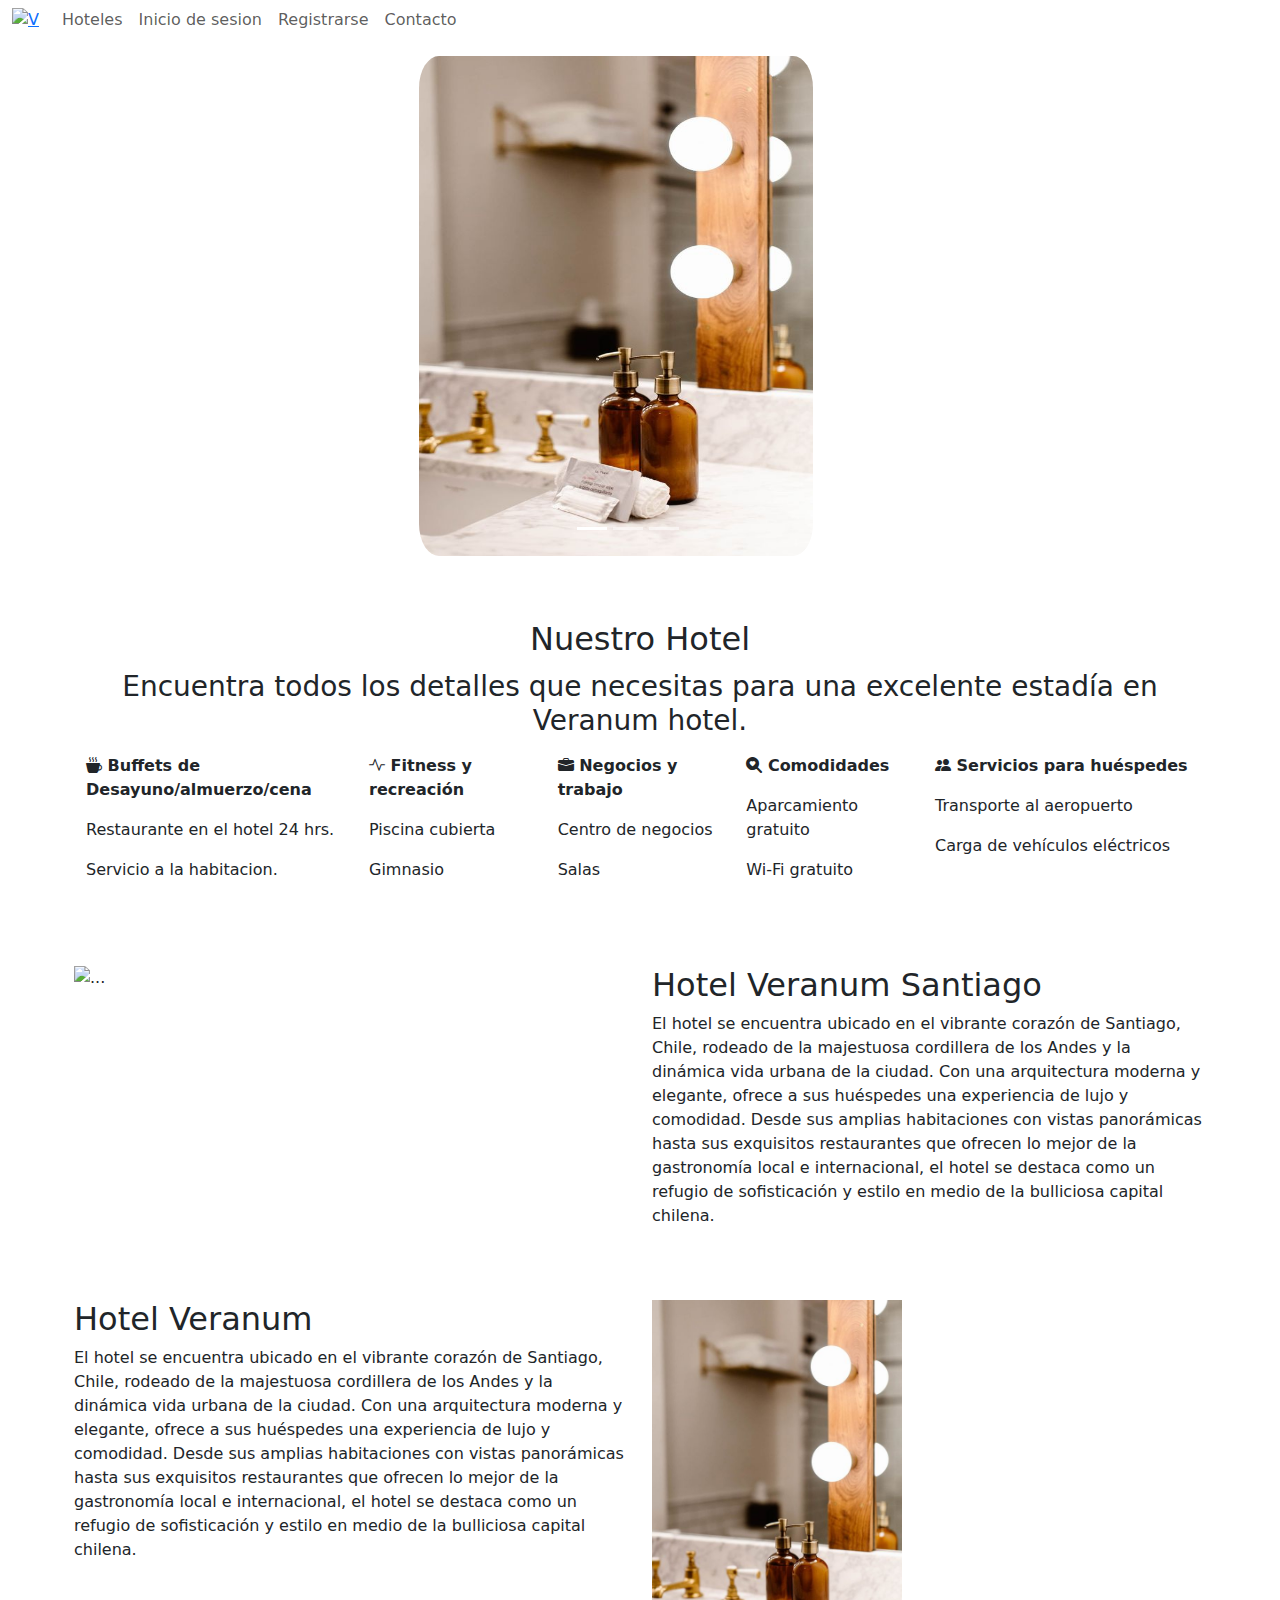
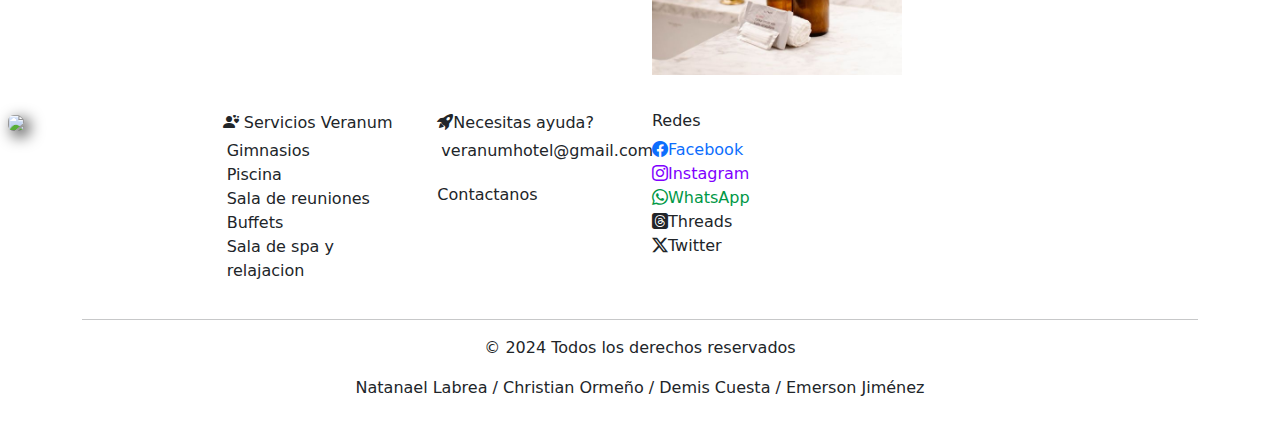
==== index.html @ b5c6c145 "update index.html" ====
<!doctype html>
<html lang="en">
  <head>
    <meta charset="utf-8">
    <meta name="viewport" content="width=device-width, initial-scale=1">
    <title> Home </title>
    <link href="https://cdn.jsdelivr.net/npm/bootstrap@5.3.3/dist/css/bootstrap.min.css" rel="stylesheet" integrity="sha384-QWTKZyjpPEjISv5WaRU9OFeRpok6YctnYmDr5pNlyT2bRjXh0JMhjY6hW+ALEwIH" crossorigin="anonymous">
    <link rel="stylesheet" href="https://cdn.jsdelivr.net/npm/bootstrap-icons@1.11.3/font/bootstrap-icons.min.css">
    <link rel="stylesheet" href="principal-style.css">
    <link rel="icon" type="image/x-icon" href="images/V.png" />
  </head>
  <body>
   <!--NAVBAR-->
  <header>
    <nav class="nvr-box navbar bg-white navbar-expand-sm border-body" sdata-bs-theme="dark" style="padding: 0px;">
      <div class="container-fluid">
        <a href="index.html"><img src="images/V.png" alt="V" style="width: 80px; margin-right:15px;"></a>
        <button class="navbar-toggler" type="button" data-bs-toggle="collapse" data-bs-target="#navbarNav"
          aria-controls="navbarNav" aria-expanded="false" aria-label="Toggle navigation">
          <span class="navbar-toggler-icon"></span>
        </button>
        <div class="collapse navbar-collapse" id="navbarNav">
          <ul class="navbar-nav">
            <li class="nav-item">
              <a class="nav-link nav-text" href="#">Hoteles</a>
            </li>
            <li class="nav-item ">
              <a class="nav-link nav-text" href="InicioDeSesion.html">Inicio de sesion</a>
            </li>
            <li class="nav-item ">
              <a class="nav-link nav-text" href="registro.html">Registrarse</a>
            </li>
            <li class="nav-item ">
              <a class="nav-link nav-text" href="Contacto.html">Contacto</a>
            </li>
          </ul>
        </div>
      </div>
    </nav>
  </header>

    <!-- Incluimos el carrusel en la parte superior de la página -->
    <div class="container-fluid p-0 position-relative row">
        <div id="carouselExampleIndicators" class="carousel slide" data-bs-ride="carousel">
            <div class="carousel-indicators">
                <button type="button" data-bs-target="#carouselExampleIndicators" data-bs-slide-to="0" class="active"
                    aria-current="true" aria-label="Slide 1"></button>
                <button type="button" data-bs-target="#carouselExampleIndicators" data-bs-slide-to="1"
                    aria-label="Slide 2"></button>
                <button type="button" data-bs-target="#carouselExampleIndicators" data-bs-slide-to="2"
                    aria-label="Slide 3"></button>
            </div>
            <div class="carousel-inner">
                <div class="carousel-item active row">
                    <img src="images/bañojpg.jpg" class="d-block col-4 col-sm-4 col-md-4 col-lg-4 mx-auto rounded-5 mt-3" alt="..." style="max-height: 500px;">
                </div>
                <div class="carousel-item">
                    <img src="images/dormitorio1.jpg" class="d-block col-4 col-sm-4 col-md-4 col-lg-4 mx-auto rounded-5 mt-3" alt="..." style="max-height: 500px;">
                </div>
                <div class="carousel-item">
                    <img src="images/dormitorio2.jpg" class="d-block col-4 col-sm-4 col-md-4 col-lg-4 mx-auto rounded-5 mt-3" alt="..." style="max-height: 500px;">
                </div>
            </div>
            <button class="carousel-control-prev" type="button" data-bs-target="#carouselExampleIndicators"
                data-bs-slide="prev">
                <span class="carousel-control-prev-icon" aria-hidden="true"></span>
                <span class="visually-hidden">Previous</span>
            </button>
            <button class="carousel-control-next" type="button" data-bs-target="#carouselExampleIndicators"
                data-bs-slide="next">
                <span class="carousel-control-next-icon" aria-hidden="true"></span>
                <span class="visually-hidden">Next</span>
            </button>
        </div>
    </div>

    <!--Texto informativo/Espacio de relleno-->
    <div class="container container-fluid mt-5 p-3 rounded-top-5" style="background-color: rgba(255, 255, 255, 0.8);">
        <h2 class="text-center">Nuestro Hotel</h2>
        <h3 class="text-center p-1">Encuentra todos los detalles que necesitas para una excelente estadía en Veranum hotel.</h3>
        <div class="row">
          <div class="col-sm-12 col-md-4 col-lg-3 mt-1">
            <p><i class="bi bi-cup-hot-fill"></i><strong> Buffets de Desayuno/almuerzo/cena</strong> </p>
            <p>Restaurante en el hotel 24 hrs.</p>
            <p>Servicio a la habitacion.</p>
          </div>
          <div class="col-sm-12 col-md-4 col-lg-2 mt-1">
            <p><i class="bi bi-activity"></i><strong> Fitness y recreación</strong></p>
            <p>Piscina cubierta</p>
            <p>Gimnasio</p>
          </div>
          <div class="col-sm-12 col-md-4 col-lg-2 mt-1">
            <p><i class="bi bi-briefcase-fill"></i><strong> Negocios y trabajo</strong></p>
            <p>Centro de negocios</p>
            <p>Salas</p>
          </div>
          <div class="col-sm-12 col-md-4 col-lg-2 mt-1">
            <p><i class="bi bi-search-heart-fill"></i><strong> Comodidades</strong></p>
            <p>Aparcamiento gratuito</p>
            <p>Wi-Fi gratuito</p>
          </div>
          <div class="col-sm-12 col-md-4 col-lg-3 mt-1">
            <p><i class="bi bi-people-fill"></i><strong> Servicios para huéspedes</strong></p>
            <p >Transporte al aeropuerto</p>
            <p >Carga de vehículos eléctricos</p>
          </div>
        </div>
      </div>
    <!--Agregamos las cards--> 
    <div class="container mt-5 p-1 container-fluid" style="background-color: rgba(255, 255, 255, 0.8);">
      <div class="row">
        <div class="col-sm-12 col-md-6 col-lg-6">
          <img src="images/City.jpg" alt="..." style="width:250px;">
        </div>
        <div class="col-sm-12 col-md-6 col-lg-6">
          <a href="#" class="text-decoration-none text-dark"><h2>Hotel Veranum Santiago</h2></a>
          <p>El hotel se encuentra ubicado en el vibrante corazón de Santiago, Chile, rodeado de la majestuosa cordillera de los Andes y la dinámica vida urbana de la ciudad. Con una arquitectura moderna y elegante, ofrece a sus huéspedes una experiencia de lujo y comodidad. Desde sus amplias habitaciones con vistas panorámicas hasta sus exquisitos restaurantes que ofrecen lo mejor de la gastronomía local e internacional, el hotel se destaca como un refugio de sofisticación y estilo en medio de la bulliciosa capital chilena.</p>
        </div>
      </div>
    </div>
    
    <div class="container mt-5 p-1 container-fluid rounded-bottom-5 mb-4" style="background-color: rgba(255, 255, 255, 0.8);">
      <div class="row">
        <div class="col-sm-12 col-md-6 col-lg-6">
          <a href="#" class="text-decoration-none text-dark"><h2>Hotel Veranum</h2></a>
          <p>El hotel se encuentra ubicado en el vibrante corazón de Santiago, Chile, rodeado de la majestuosa cordillera de los Andes y la dinámica vida urbana de la ciudad. Con una arquitectura moderna y elegante, ofrece a sus huéspedes una experiencia de lujo y comodidad. Desde sus amplias habitaciones con vistas panorámicas hasta sus exquisitos restaurantes que ofrecen lo mejor de la gastronomía local e internacional, el hotel se destaca como un refugio de sofisticación y estilo en medio de la bulliciosa capital chilena.</p>
        </div>
        <div class="col-sm-12 col-md-6 col-lg-6">
          <img src="images/bañojpg.jpg" alt="..." style="max-width:250px;">
        </div>
      </div>
    </div>
    
    <!--Incluimos el footer-->
    <footer>
      <div class="container-fluid bg-white mt-1 p-2">
        <div class="row">
          <!--Aquí va el logo del hotel-->
          <div class="col-sm-6 col-md-4 col-lg-2">
            <a href="#" class="text-decoration-none text-success"><img src="images/V.png" class="rounded-2" style="width: 75%; filter: drop-shadow(5px 5px 8px black);"></a>  
            </div>
          <div class="col-sm-6 col-md-4 col-lg-2">
            <a href="#" class="text-decoration-none text-dark"><i class="bi bi-person-hearts"></i> Servicios Veranum</a>
            <p class="text-dark p-1">Gimnasios<br>
            Piscina<br>Sala de reuniones<br>Buffets<br>Sala de spa y relajacion
            </p>
            </div>  
          <div class="col-sm-6 col-md-4 col-lg-2">
            <a href="#" class="text-decoration-none text-dark"><i class="bi bi-rocket-takeoff-fill"></i>Necesitas ayuda?</a>
            <p class="text-dark p-1">veranumhotel@gmail.com</p>
            <a href="Contacto.html" class="text-dark text-decoration-none">Contactanos</a>
            </div>
          <div class="col-sm-6 col-md-4 col-lg-2">
            <h6>Redes</h6>
            <a href="https://www.facebook.com/?locale=es_LA"class="text-decoration-none"><i class="bi bi-facebook"></i>Facebook</a>
            <br>
            <a href="https://www.instagram.com/" class="text-decoration-none"style="color: rgba(128, 0, 255);"><i class="bi bi-instagram"></i>Instagram</a>
            <br>
            <a href="https://www.whatsapp.com/?lang=es_LA" class="text-decoration-none"style="color:rgba(0, 152, 70);">
              <i class="bi bi-whatsapp"></i>WhatsApp</a>
            <br>
            <a href="https://www.threads.net/?hl=es-la" class="text-decoration-none text-dark">
              <i class="bi bi-threads-fill"></i>Threads</a>
            <br>
            <a href="https://twitter.com/?lang=es" class="text-decoration-none text-dark"><i class="bi bi-twitter-x"></i>Twitter</a>
            </div>
          <!--Aquí va el maps-->  
          <div class="col-sm-6 col-md-4 col-lg-2">
            <iframe src="https://www.google.com/maps/embed?pb=!1m18!1m12!1m3!1d3871.1919501913984!2d-122.4075185855756!3d37.78374906348677!2m3!1f0!2f0!3f0!3m2!1i1024!2i768!4f13.1!3m3!1m2!1s0x808580886b341cb1%3A0x3843b8b296c92047!2sGoogleplex!5e0!3m2!1sen!2sus!4v1621916913439!5m2!1sen!2sus" width="200%" height="160" style="border:0;;" allowfullscreen="" loading="lazy"></iframe>
            </div>  
        </div>
        <div class="container text-center">
          <hr>
          <p>&copy; 2024 Todos los derechos reservados</p>
          <p>Natanael Labrea / Christian Ormeño / Demis Cuesta / Emerson Jiménez</p>
        </div>
      </div>
      </footer>
    
    <script src="https://cdn.jsdelivr.net/npm/bootstrap@5.3.3/dist/js/bootstrap.bundle.min.js" integrity="sha384-YvpcrYf0tY3lHB60NNkmXc5s9fDVZLESaAA55NDzOxhy9GkcIdslK1eN7N6jIeHz" crossorigin="anonymous"></script>
    </body>
</html>
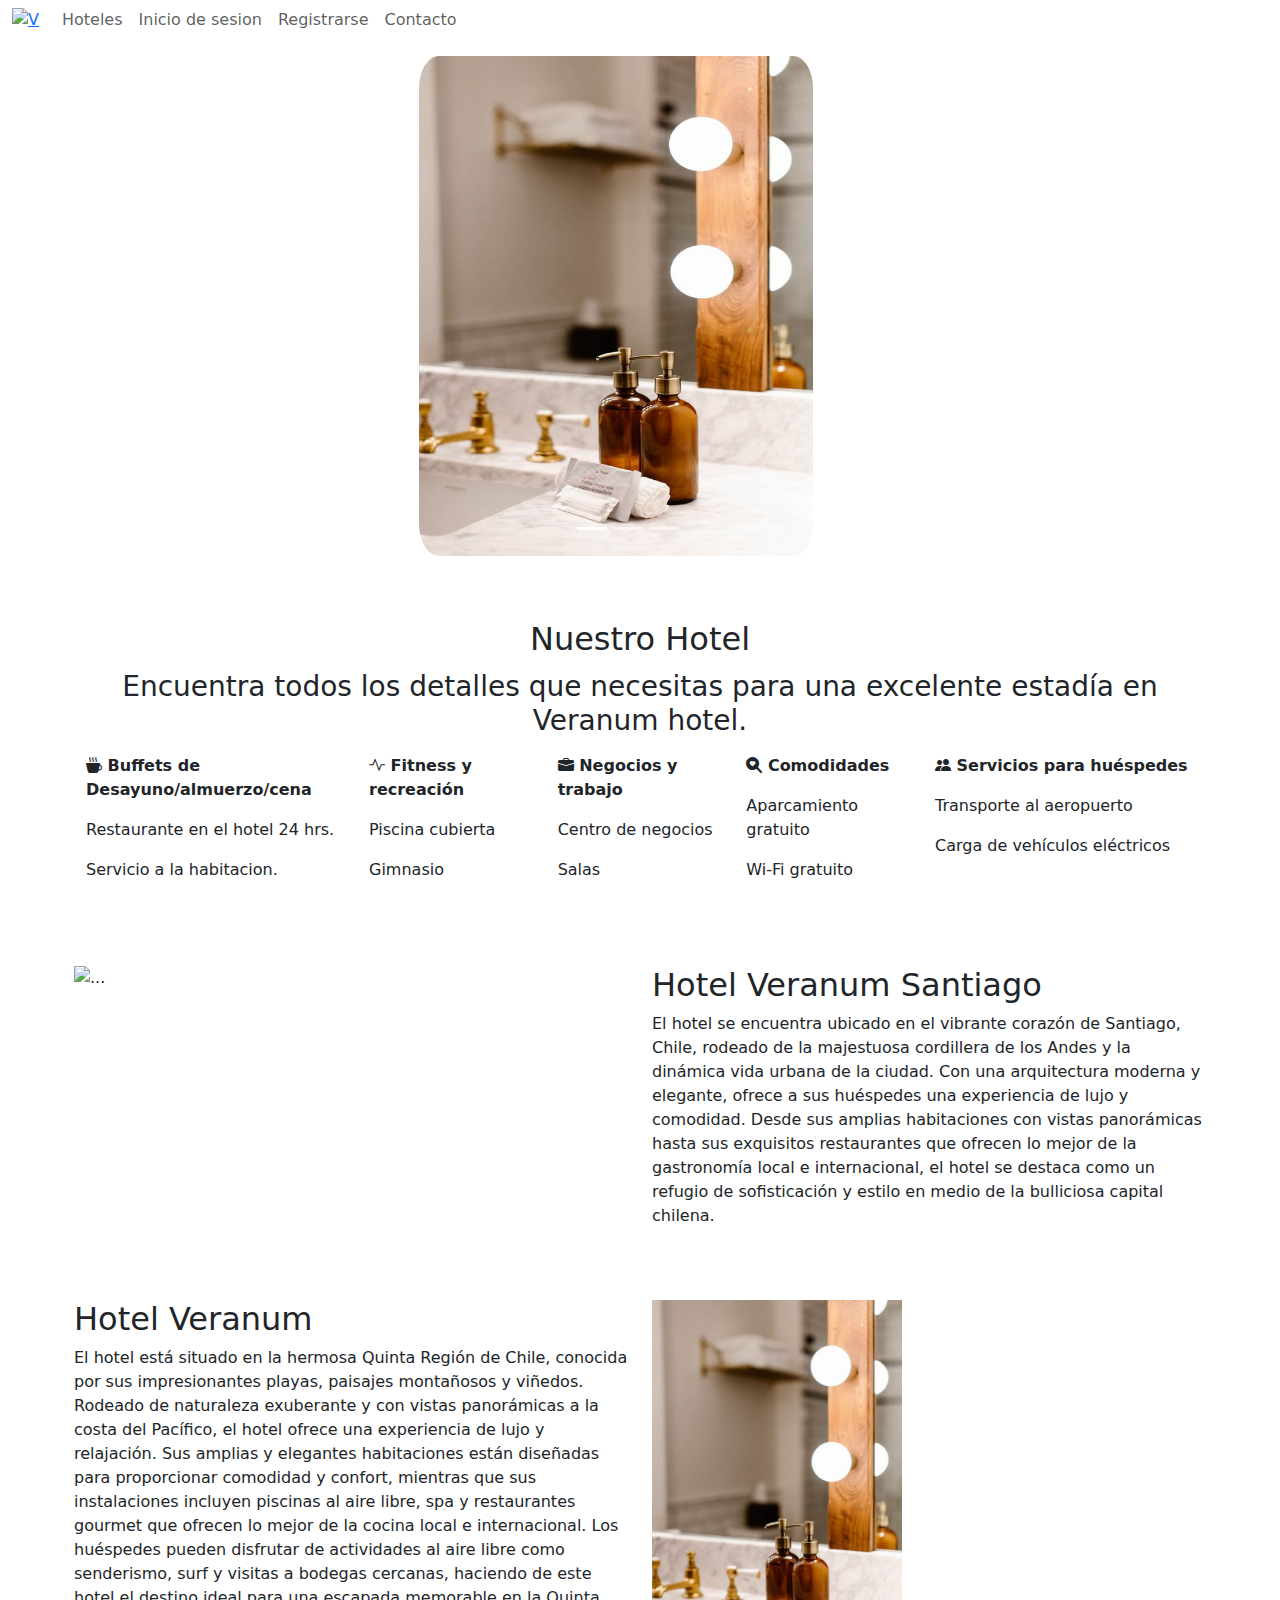
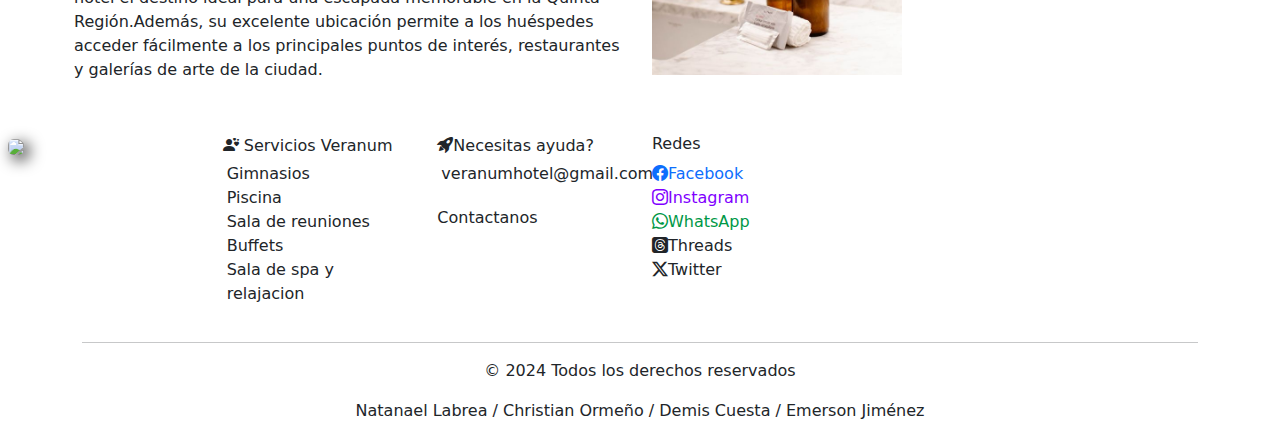
==== commit b8c993dd: "update index.html" ====
--- a/index.html
+++ b/index.html
@@ -123,7 +123,7 @@
       <div class="row">
         <div class="col-sm-12 col-md-6 col-lg-6">
           <a href="#" class="text-decoration-none text-dark"><h2>Hotel Veranum</h2></a>
-          <p>El hotel se encuentra ubicado en el vibrante corazón de Santiago, Chile, rodeado de la majestuosa cordillera de los Andes y la dinámica vida urbana de la ciudad. Con una arquitectura moderna y elegante, ofrece a sus huéspedes una experiencia de lujo y comodidad. Desde sus amplias habitaciones con vistas panorámicas hasta sus exquisitos restaurantes que ofrecen lo mejor de la gastronomía local e internacional, el hotel se destaca como un refugio de sofisticación y estilo en medio de la bulliciosa capital chilena.</p>
+          <p>El hotel está situado en la hermosa Quinta Región de Chile, conocida por sus impresionantes playas, paisajes montañosos y viñedos. Rodeado de naturaleza exuberante y con vistas panorámicas a la costa del Pacífico, el hotel ofrece una experiencia de lujo y relajación. Sus amplias y elegantes habitaciones están diseñadas para proporcionar comodidad y confort, mientras que sus instalaciones incluyen piscinas al aire libre, spa y restaurantes gourmet que ofrecen lo mejor de la cocina local e internacional. Los huéspedes pueden disfrutar de actividades al aire libre como senderismo, surf y visitas a bodegas cercanas, haciendo de este hotel el destino ideal para una escapada memorable en la Quinta Región.Además, su excelente ubicación permite a los huéspedes acceder fácilmente a los principales puntos de interés, restaurantes y galerías de arte de la ciudad.</p>
         </div>
         <div class="col-sm-12 col-md-6 col-lg-6">
           <img src="images/bañojpg.jpg" alt="..." style="max-width:250px;">
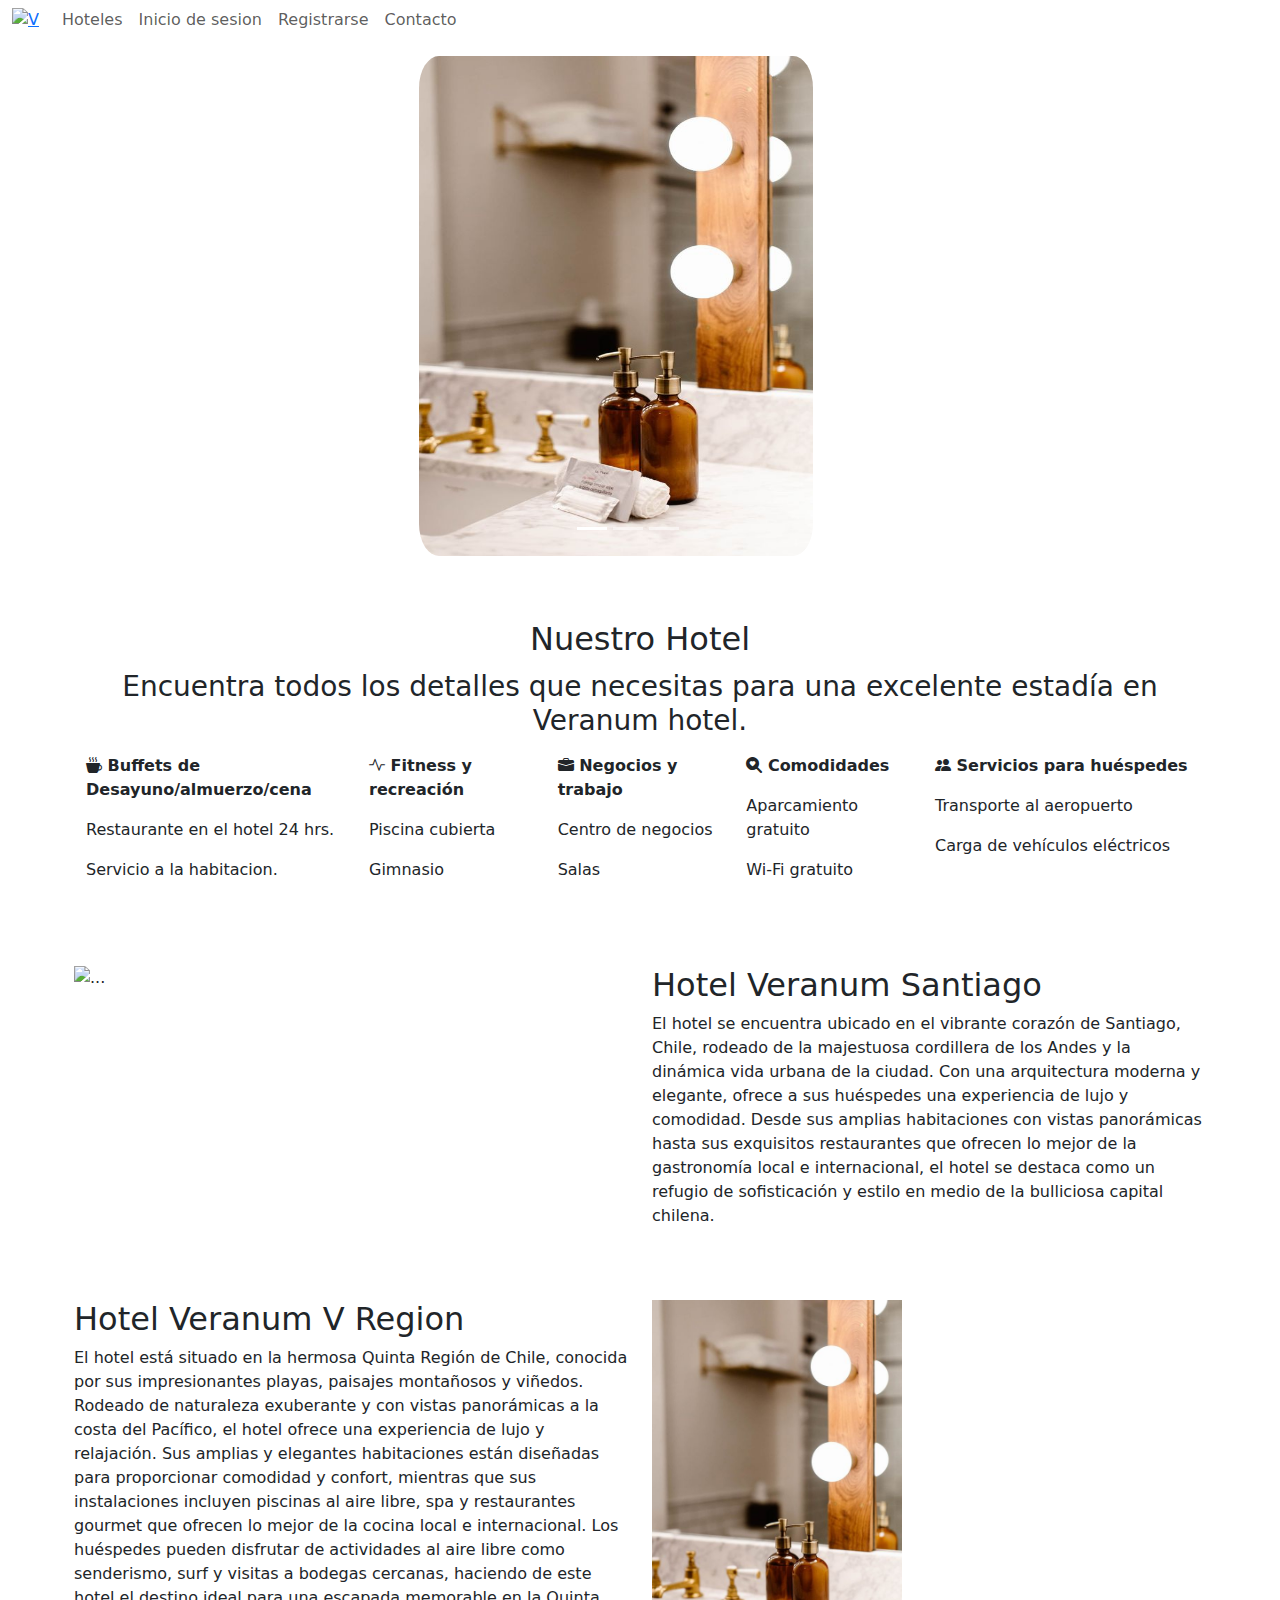
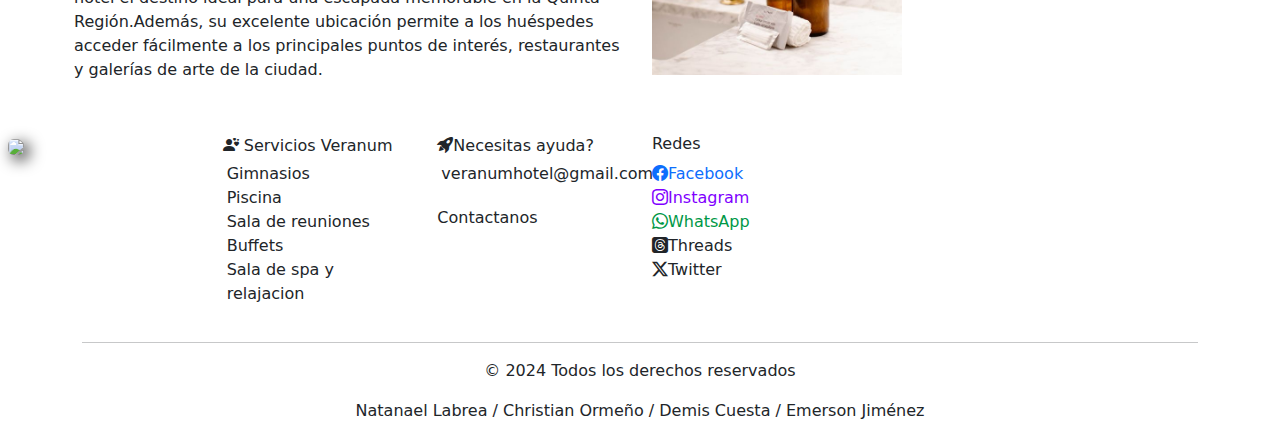
==== commit 52234470: "update index.html" ====
--- a/index.html
+++ b/index.html
@@ -122,7 +122,7 @@
     <div class="container mt-5 p-1 container-fluid rounded-bottom-5 mb-4" style="background-color: rgba(255, 255, 255, 0.8);">
       <div class="row">
         <div class="col-sm-12 col-md-6 col-lg-6">
-          <a href="#" class="text-decoration-none text-dark"><h2>Hotel Veranum</h2></a>
+          <a href="#" class="text-decoration-none text-dark"><h2>Hotel Veranum V Region</h2></a>
           <p>El hotel está situado en la hermosa Quinta Región de Chile, conocida por sus impresionantes playas, paisajes montañosos y viñedos. Rodeado de naturaleza exuberante y con vistas panorámicas a la costa del Pacífico, el hotel ofrece una experiencia de lujo y relajación. Sus amplias y elegantes habitaciones están diseñadas para proporcionar comodidad y confort, mientras que sus instalaciones incluyen piscinas al aire libre, spa y restaurantes gourmet que ofrecen lo mejor de la cocina local e internacional. Los huéspedes pueden disfrutar de actividades al aire libre como senderismo, surf y visitas a bodegas cercanas, haciendo de este hotel el destino ideal para una escapada memorable en la Quinta Región.Además, su excelente ubicación permite a los huéspedes acceder fácilmente a los principales puntos de interés, restaurantes y galerías de arte de la ciudad.</p>
         </div>
         <div class="col-sm-12 col-md-6 col-lg-6">
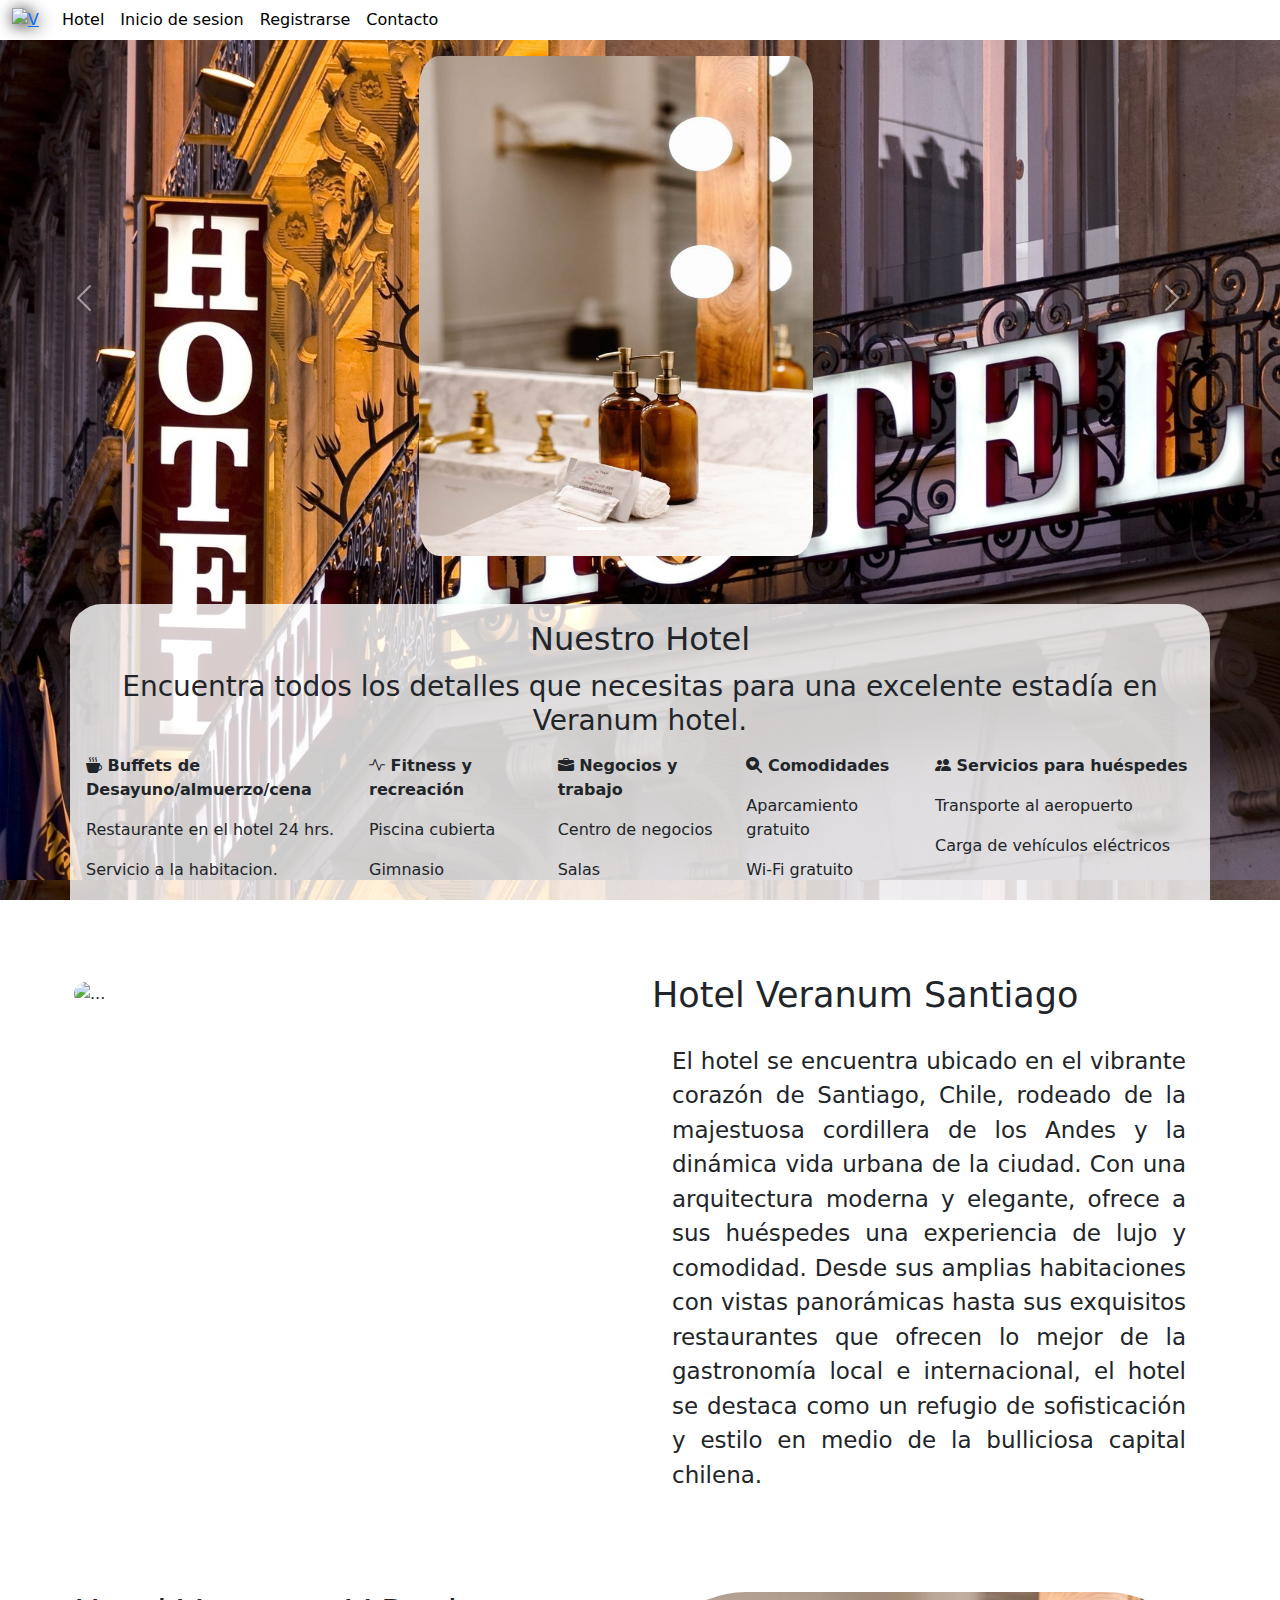
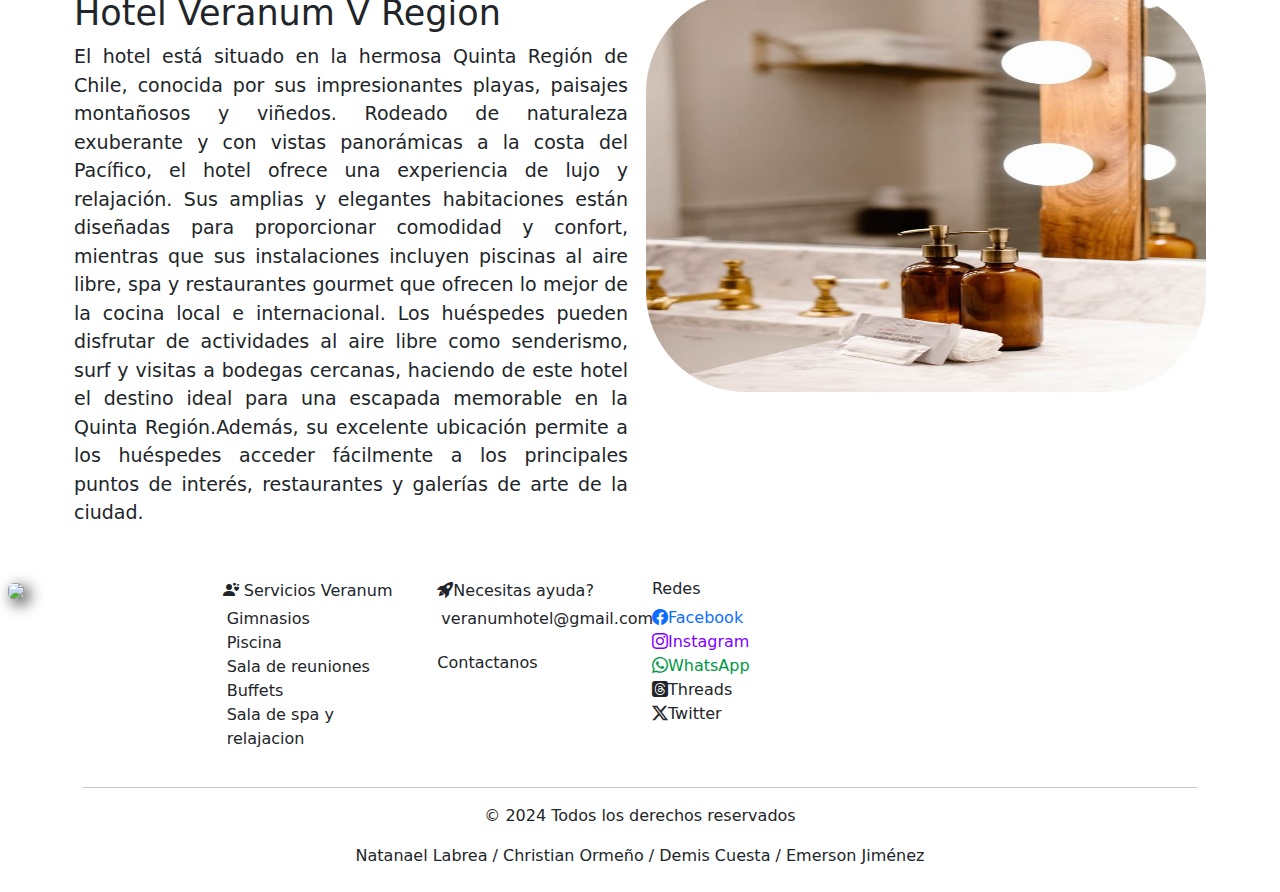
==== commit 23e7bdf9: "actualizacion del home 03/05/2024." ====
--- a/index.html
+++ b/index.html
@@ -14,7 +14,7 @@
   <header>
     <nav class="nvr-box navbar bg-white navbar-expand-sm border-body" sdata-bs-theme="dark" style="padding: 0px;">
       <div class="container-fluid">
-        <a href="index.html"><img src="images/V.png" alt="V" style="width: 80px; margin-right:15px;"></a>
+        <a href="index.html"><img src="images/V.png" alt="V" style="width: 80px; margin-right:15px; filter: drop-shadow(2px 2px 8px black);"></a>
         <button class="navbar-toggler" type="button" data-bs-toggle="collapse" data-bs-target="#navbarNav"
           aria-controls="navbarNav" aria-expanded="false" aria-label="Toggle navigation">
           <span class="navbar-toggler-icon"></span>
@@ -22,7 +22,7 @@
         <div class="collapse navbar-collapse" id="navbarNav">
           <ul class="navbar-nav">
             <li class="nav-item">
-              <a class="nav-link nav-text" href="#">Hoteles</a>
+              <a class="nav-link nav-text" href="#">Hotel</a>
             </li>
             <li class="nav-item ">
               <a class="nav-link nav-text" href="InicioDeSesion.html">Inicio de sesion</a>
@@ -110,11 +110,11 @@
     <div class="container mt-5 p-1 container-fluid" style="background-color: rgba(255, 255, 255, 0.8);">
       <div class="row">
         <div class="col-sm-12 col-md-6 col-lg-6">
-          <img src="images/City.jpg" alt="..." style="width:250px;">
+          <img src="images/City.jpg" alt="..." style="width:35em; height: 25em; border-radius: 100px 100px; " class="responsive mt-3">
         </div>
         <div class="col-sm-12 col-md-6 col-lg-6">
-          <a href="#" class="text-decoration-none text-dark"><h2>Hotel Veranum Santiago</h2></a>
-          <p>El hotel se encuentra ubicado en el vibrante corazón de Santiago, Chile, rodeado de la majestuosa cordillera de los Andes y la dinámica vida urbana de la ciudad. Con una arquitectura moderna y elegante, ofrece a sus huéspedes una experiencia de lujo y comodidad. Desde sus amplias habitaciones con vistas panorámicas hasta sus exquisitos restaurantes que ofrecen lo mejor de la gastronomía local e internacional, el hotel se destaca como un refugio de sofisticación y estilo en medio de la bulliciosa capital chilena.</p>
+          <a href="#" class="text-decoration-none text-dark"><h2 class="mt-2" style="font-size: 35px;">Hotel Veranum Santiago</h2></a>
+          <p class="mt-2" style="font-size: 23px; text-align: justify; padding: 20px;">El hotel se encuentra ubicado en el vibrante corazón de Santiago, Chile, rodeado de la majestuosa cordillera de los Andes y la dinámica vida urbana de la ciudad. Con una arquitectura moderna y elegante, ofrece a sus huéspedes una experiencia de lujo y comodidad. Desde sus amplias habitaciones con vistas panorámicas hasta sus exquisitos restaurantes que ofrecen lo mejor de la gastronomía local e internacional, el hotel se destaca como un refugio de sofisticación y estilo en medio de la bulliciosa capital chilena.</p>
         </div>
       </div>
     </div>
@@ -122,11 +122,11 @@
     <div class="container mt-5 p-1 container-fluid rounded-bottom-5 mb-4" style="background-color: rgba(255, 255, 255, 0.8);">
       <div class="row">
         <div class="col-sm-12 col-md-6 col-lg-6">
-          <a href="#" class="text-decoration-none text-dark"><h2>Hotel Veranum V Region</h2></a>
-          <p>El hotel está situado en la hermosa Quinta Región de Chile, conocida por sus impresionantes playas, paisajes montañosos y viñedos. Rodeado de naturaleza exuberante y con vistas panorámicas a la costa del Pacífico, el hotel ofrece una experiencia de lujo y relajación. Sus amplias y elegantes habitaciones están diseñadas para proporcionar comodidad y confort, mientras que sus instalaciones incluyen piscinas al aire libre, spa y restaurantes gourmet que ofrecen lo mejor de la cocina local e internacional. Los huéspedes pueden disfrutar de actividades al aire libre como senderismo, surf y visitas a bodegas cercanas, haciendo de este hotel el destino ideal para una escapada memorable en la Quinta Región.Además, su excelente ubicación permite a los huéspedes acceder fácilmente a los principales puntos de interés, restaurantes y galerías de arte de la ciudad.</p>
+          <a href="#" class="text-decoration-none text-dark"><h2 class="mt-2" style="font-size: 35px;">Hotel Veranum V Region</h2></a>
+          <p class="mt-2" style="font-size: 19px; text-align: justify;">El hotel está situado en la hermosa Quinta Región de Chile, conocida por sus impresionantes playas, paisajes montañosos y viñedos. Rodeado de naturaleza exuberante y con vistas panorámicas a la costa del Pacífico, el hotel ofrece una experiencia de lujo y relajación. Sus amplias y elegantes habitaciones están diseñadas para proporcionar comodidad y confort, mientras que sus instalaciones incluyen piscinas al aire libre, spa y restaurantes gourmet que ofrecen lo mejor de la cocina local e internacional. Los huéspedes pueden disfrutar de actividades al aire libre como senderismo, surf y visitas a bodegas cercanas, haciendo de este hotel el destino ideal para una escapada memorable en la Quinta Región.Además, su excelente ubicación permite a los huéspedes acceder fácilmente a los principales puntos de interés, restaurantes y galerías de arte de la ciudad.</p>
         </div>
         <div class="col-sm-12 col-md-6 col-lg-6">
-          <img src="images/bañojpg.jpg" alt="..." style="max-width:250px;">
+          <img src="images/bañojpg.jpg" alt="..."  style="width:35em; height: 25em; float: right; border-radius: 100px 100px;;" class="responsive2 mt-2">
         </div>
       </div>
     </div>
--- a/principal-style.css
+++ b/principal-style.css
@@ -0,0 +1,78 @@
+body{
+    background-image: url(images/379773.jpg);
+    background-size: cover;
+    background-attachment: fixed;
+    background-position: center calc(50% - 20px);
+}
+
+.nav-text{
+    color: black;
+}
+
+.form-box{
+    background-color: #594c55d6;
+    box-shadow: 5px 5px 10px 3px rgb(0, 0, 0);
+}
+
+.btn-form{
+    background-color:#580205;
+    border: none;
+}
+
+.btn-form:hover{
+    background-color:#420204;
+    scale: 1.2;
+}
+
+.btn-form:active{
+    background-color:#420204 !important;
+    scale: 1;
+}
+
+.ftr-box{
+    background-color:#594c55d6;
+}
+
+
+@media (max-width: 1200px) {
+    .col-sm-12.col-md-6.col-lg-6 .responsive {
+        max-width: 30em; 
+        height: auto;
+    }
+}
+@media (max-width: 992px) {
+    .col-sm-12.col-md-6.col-lg-6 .responsive {
+        max-width: 22em; 
+        height: auto;
+    }
+}
+
+@media (max-width: 767px) {
+    .col-sm-12.col-md-6.col-lg-6 .responsive {
+        max-width: 33.2em; 
+        height: auto;
+    }
+}
+
+
+
+
+@media (max-width: 1200px) {
+    .col-sm-12.col-md-6.col-lg-6 .responsive2 {
+        max-width: 28em; 
+        height: auto;
+    }
+}
+@media (max-width: 992px) {
+    .col-sm-12.col-md-6.col-lg-6 .responsive2 {
+        max-width: 22em; 
+        height: auto;
+    }
+}
+
+@media (max-width: 767px) {
+    .col-sm-12.col-md-6.col-lg-6 .responsive2 {
+        max-width: 33.2em; 
+        height: auto;
+    }
+}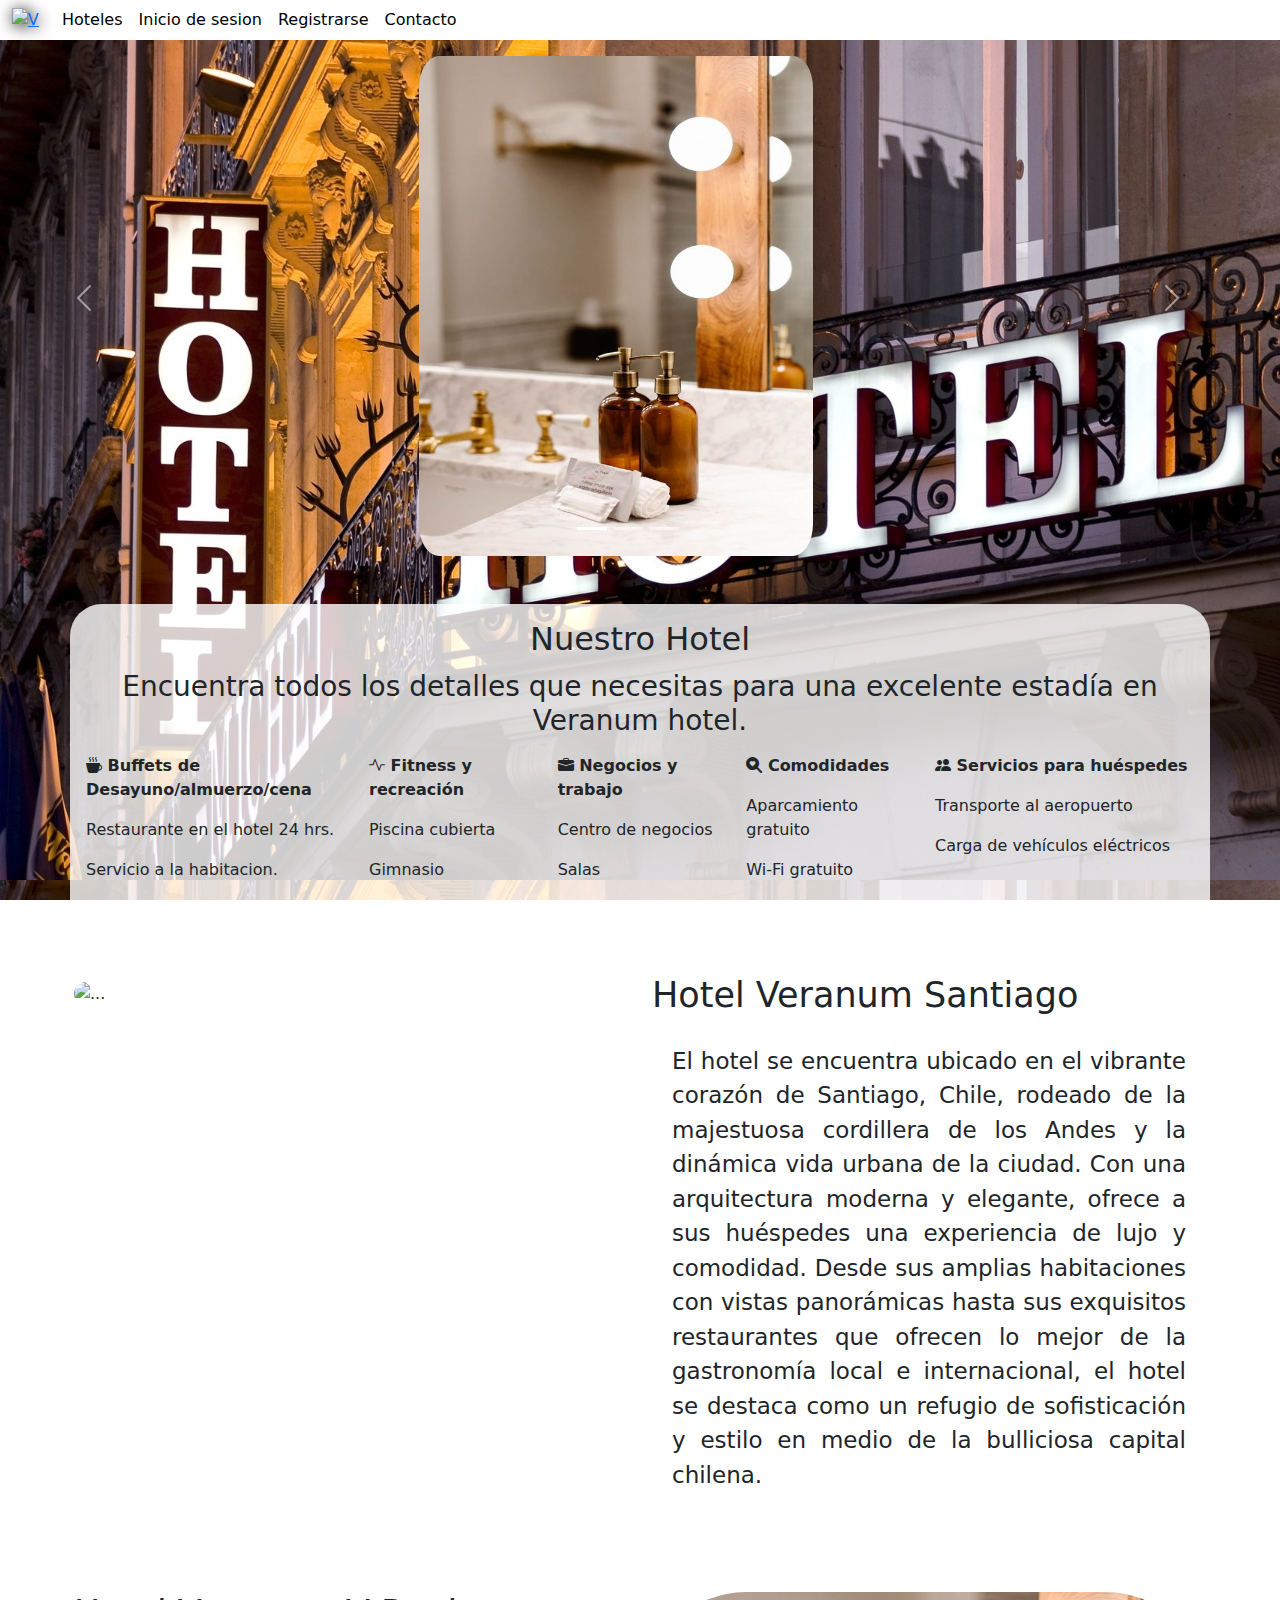
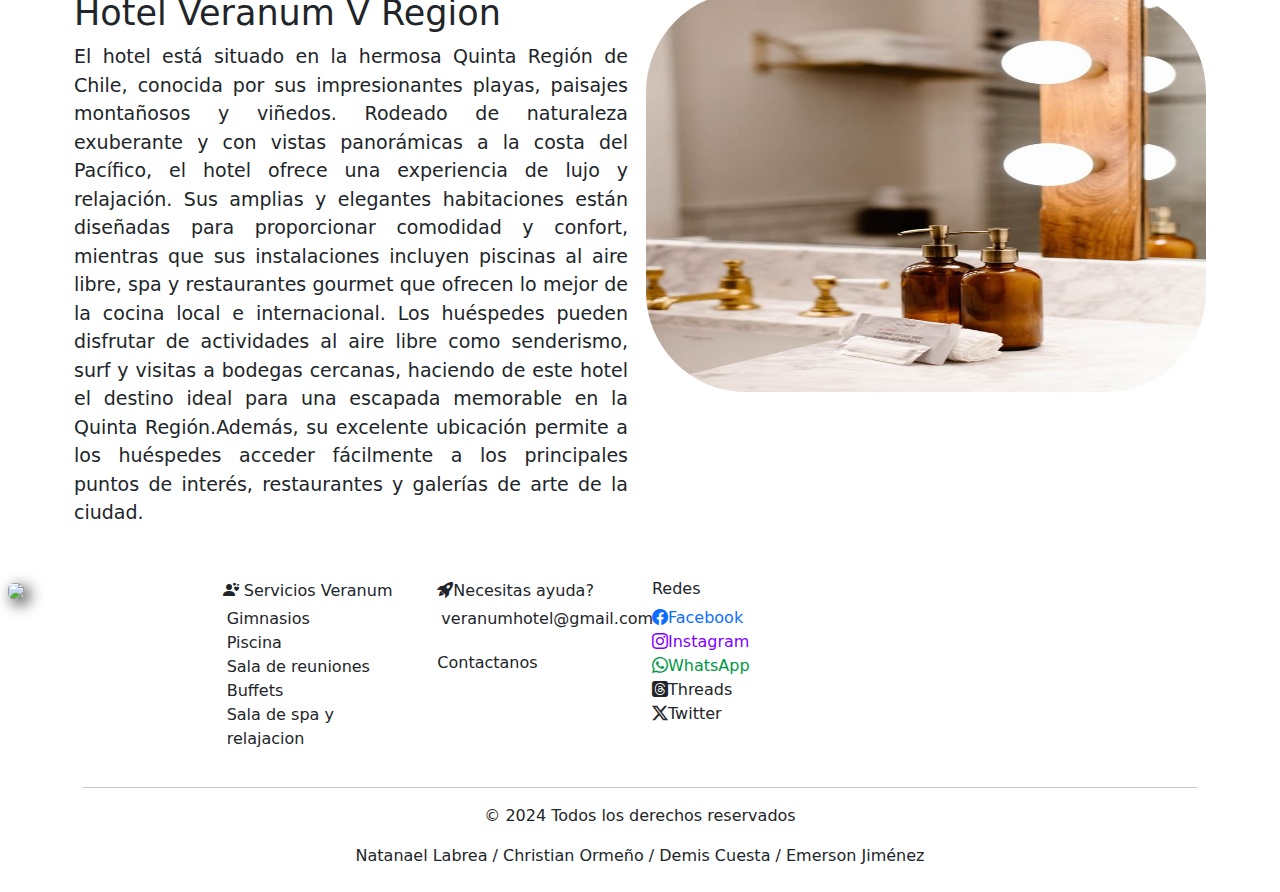
==== commit fbb391b5: "update WEB duoc" ====
--- a/index.html
+++ b/index.html
@@ -22,7 +22,7 @@
         <div class="collapse navbar-collapse" id="navbarNav">
           <ul class="navbar-nav">
             <li class="nav-item">
-              <a class="nav-link nav-text" href="#">Hotel</a>
+              <a class="nav-link nav-text" href="hoteles.html">Hoteles</a>
             </li>
             <li class="nav-item ">
               <a class="nav-link nav-text" href="InicioDeSesion.html">Inicio de sesion</a>
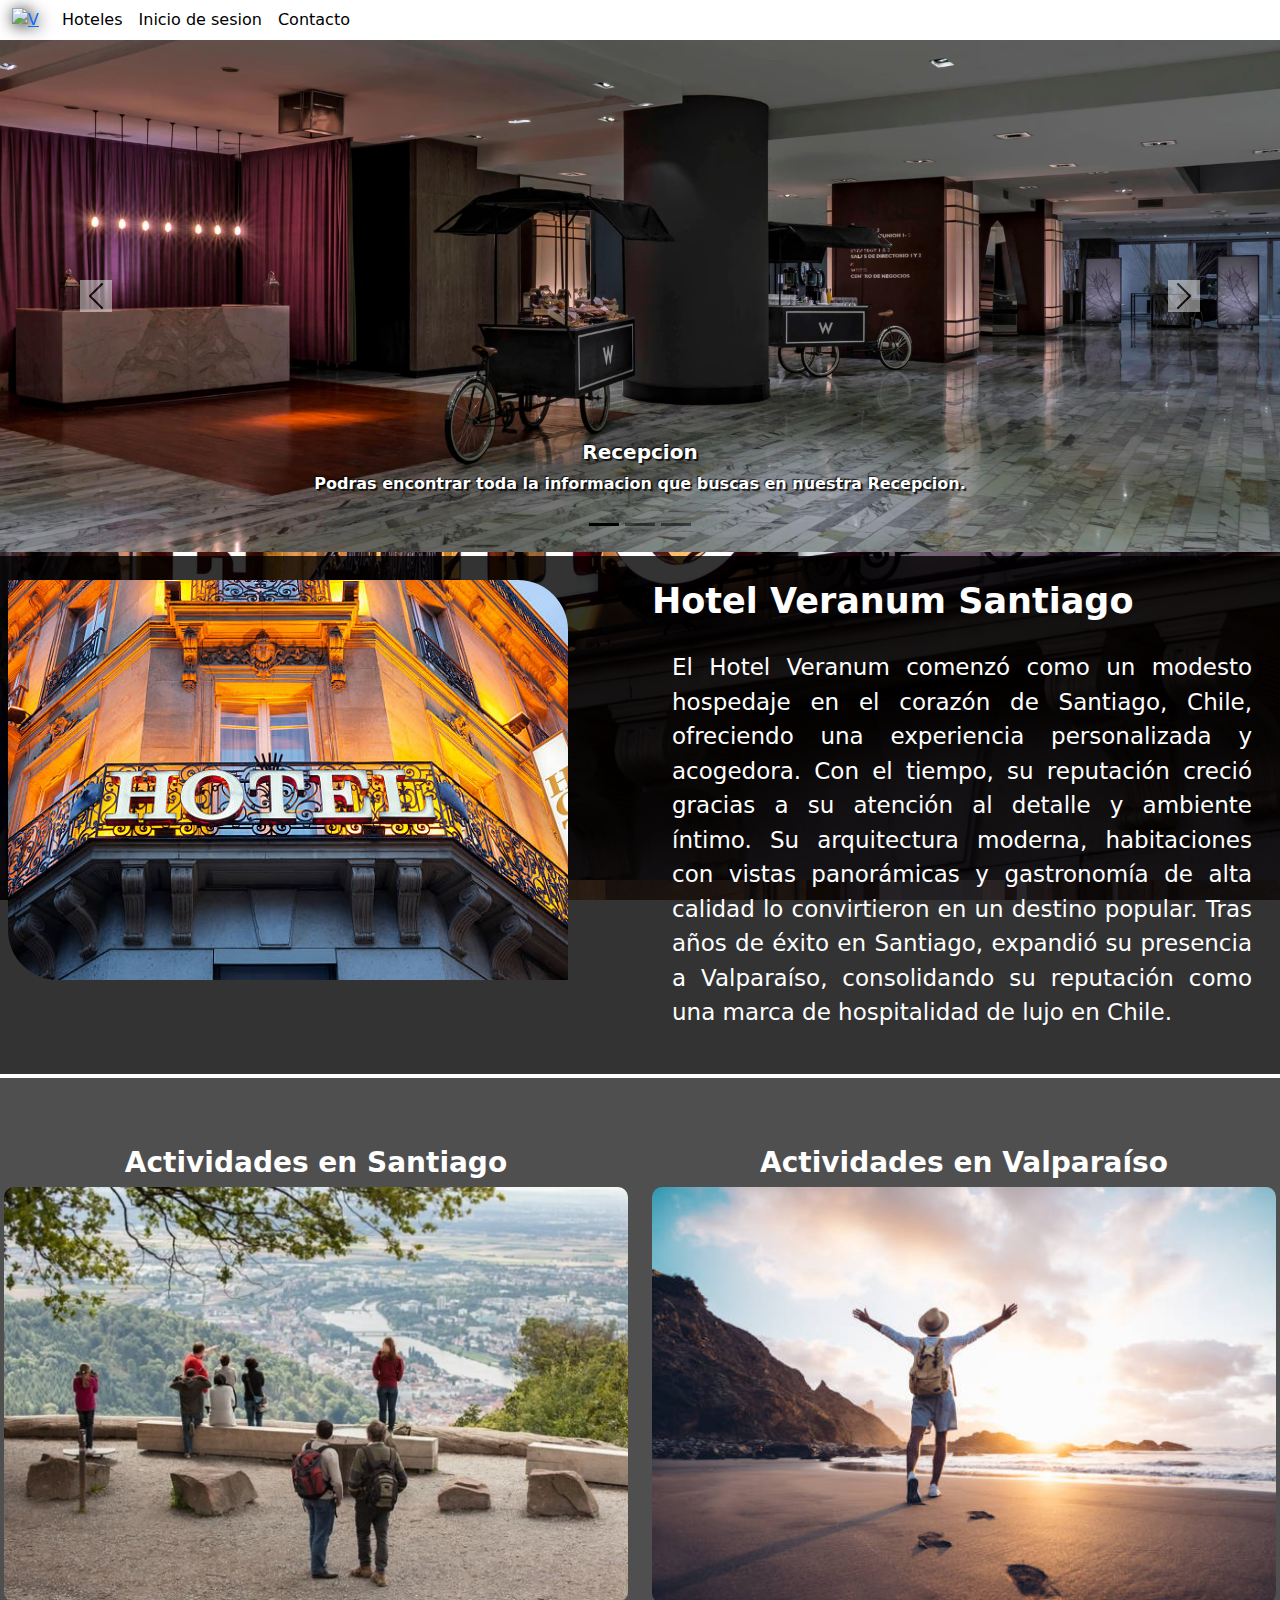
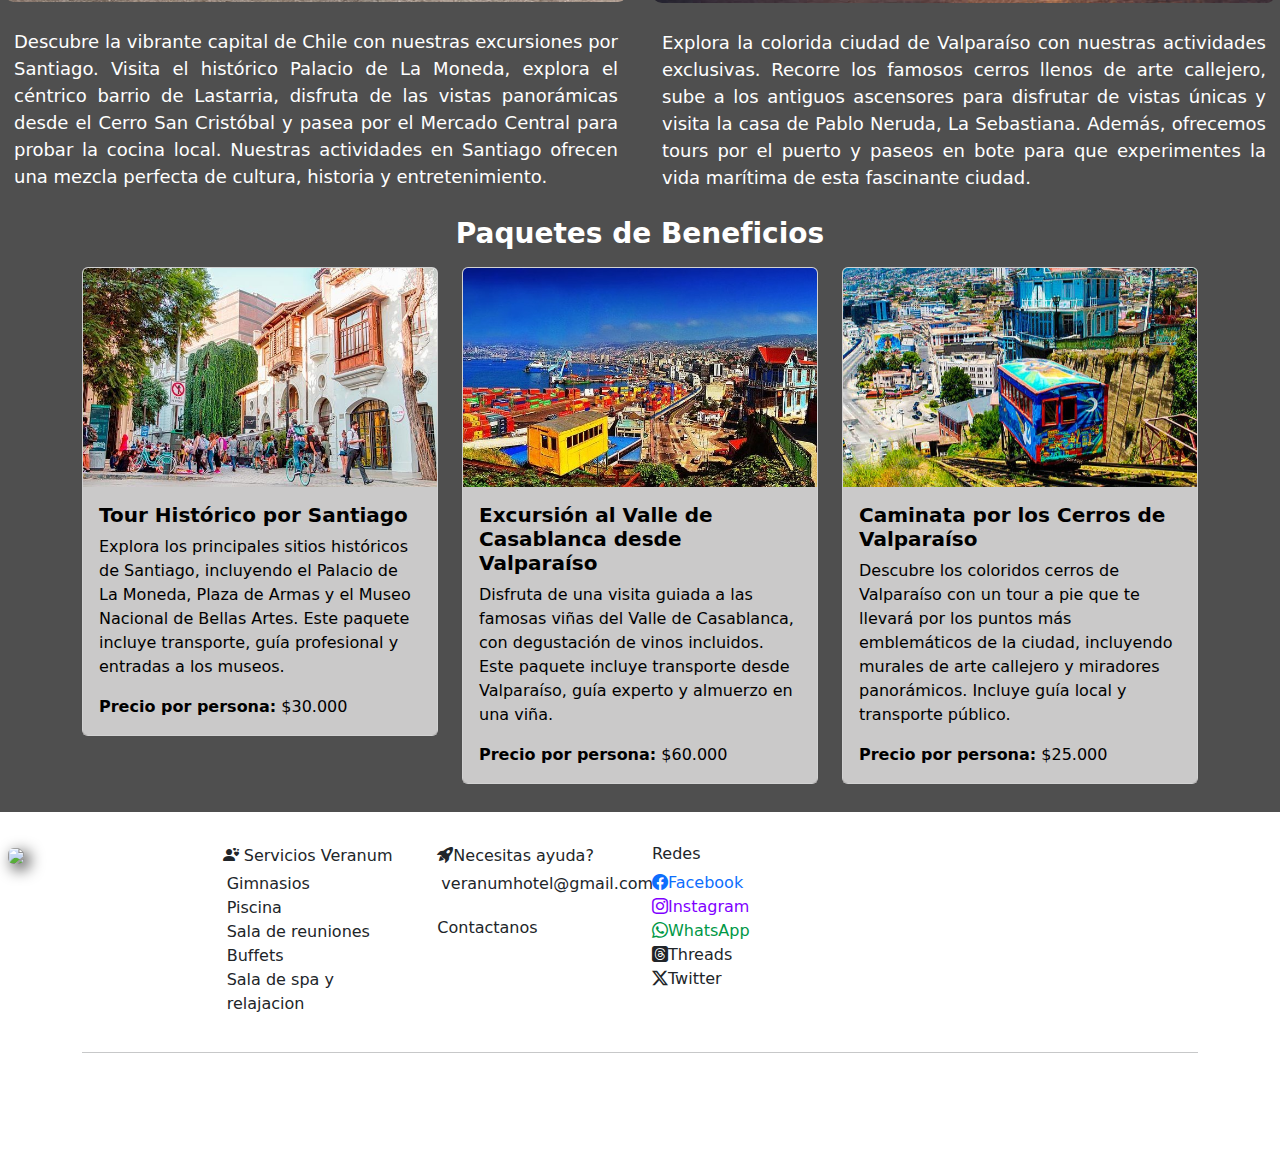
==== commit 8baf6346: "actualizacion" ====
--- a/index.html
+++ b/index.html
@@ -1,20 +1,29 @@
 <!doctype html>
-<html lang="en">
-  <head>
-    <meta charset="utf-8">
-    <meta name="viewport" content="width=device-width, initial-scale=1">
-    <title> Home </title>
-    <link href="https://cdn.jsdelivr.net/npm/bootstrap@5.3.3/dist/css/bootstrap.min.css" rel="stylesheet" integrity="sha384-QWTKZyjpPEjISv5WaRU9OFeRpok6YctnYmDr5pNlyT2bRjXh0JMhjY6hW+ALEwIH" crossorigin="anonymous">
-    <link rel="stylesheet" href="https://cdn.jsdelivr.net/npm/bootstrap-icons@1.11.3/font/bootstrap-icons.min.css">
-    <link rel="stylesheet" href="principal-style.css">
-    <link rel="icon" type="image/x-icon" href="images/V.png" />
-  </head>
-  <body>
-   <!--NAVBAR-->
+<html lang="es">
+
+<head>
+  <meta charset="utf-8">
+  <meta name="viewport" content="width=device-width, initial-scale=1">
+  <meta name="description"
+    content="Bienvenido a nuestro sitio web Veranum Hoteles, 
+    podras encontrar toda la informacion que buscas respecto a hospedaje en santiago 
+    y/o ademas en regiones. Si deseeas pasar un dia agradable, compartir con familia y/o amigos este hotel es para ti.">
+  <title> Home </title>
+  <link href="https://cdn.jsdelivr.net/npm/bootstrap@5.3.3/dist/css/bootstrap.min.css" rel="stylesheet"
+    integrity="sha384-QWTKZyjpPEjISv5WaRU9OFeRpok6YctnYmDr5pNlyT2bRjXh0JMhjY6hW+ALEwIH" crossorigin="anonymous">
+  <link rel="stylesheet" href="https://cdn.jsdelivr.net/npm/bootstrap-icons@1.11.3/font/bootstrap-icons.min.css">
+  <link rel="stylesheet" href="file_general.css">
+  <link rel="stylesheet" href="index_responsive.css">
+  <link rel="icon" type="image/x-icon" href="images/V.png" />
+</head>
+
+<body class="generalbody">
+  <!--NAVBAR-->
   <header>
     <nav class="nvr-box navbar bg-white navbar-expand-sm border-body" sdata-bs-theme="dark" style="padding: 0px;">
       <div class="container-fluid">
-        <a href="index.html"><img src="images/V.png" alt="V" style="width: 80px; margin-right:15px; filter: drop-shadow(2px 2px 8px black);"></a>
+        <a href="index.html"><img src="images/V.png" alt="V"
+            style="width: 80px; margin-right:15px; filter: drop-shadow(2px 2px 8px black);"></a>
         <button class="navbar-toggler" type="button" data-bs-toggle="collapse" data-bs-target="#navbarNav"
           aria-controls="navbarNav" aria-expanded="false" aria-label="Toggle navigation">
           <span class="navbar-toggler-icon"></span>
@@ -28,9 +37,6 @@
               <a class="nav-link nav-text" href="InicioDeSesion.html">Inicio de sesion</a>
             </li>
             <li class="nav-item ">
-              <a class="nav-link nav-text" href="registro.html">Registrarse</a>
-            </li>
-            <li class="nav-item ">
               <a class="nav-link nav-text" href="Contacto.html">Contacto</a>
             </li>
           </ul>
@@ -39,144 +45,205 @@
     </nav>
   </header>
 
-    <!-- Incluimos el carrusel en la parte superior de la página -->
-    <div class="container-fluid p-0 position-relative row">
-        <div id="carouselExampleIndicators" class="carousel slide" data-bs-ride="carousel">
-            <div class="carousel-indicators">
-                <button type="button" data-bs-target="#carouselExampleIndicators" data-bs-slide-to="0" class="active"
-                    aria-current="true" aria-label="Slide 1"></button>
-                <button type="button" data-bs-target="#carouselExampleIndicators" data-bs-slide-to="1"
-                    aria-label="Slide 2"></button>
-                <button type="button" data-bs-target="#carouselExampleIndicators" data-bs-slide-to="2"
-                    aria-label="Slide 3"></button>
+  <!-- Incluimos el carrusel en la parte superior de la página -->
+  <div id="carouselExampleDark" class="carousel carousel-dark slide" data-bs-ride="carousel">
+    <div class="carousel-indicators">
+      <button type="button" data-bs-target="#carouselExampleDark" data-bs-slide-to="0" class="active"
+        aria-current="true" aria-label="Slide 1"></button>
+      <button type="button" data-bs-target="#carouselExampleDark" data-bs-slide-to="1" aria-label="Slide 2"></button>
+      <button type="button" data-bs-target="#carouselExampleDark" data-bs-slide-to="2" aria-label="Slide 3"></button>
+    </div>
+    <div class="carousel-inner">
+      <div class="carousel-item active" data-bs-interval="10000">
+        <img src="images/sclwh-foyer-1114-hor-feat.avif" class="d-block w-100" alt="...">
+        <div class="carousel-caption d-none d-md-block">
+          <h5 class="contenedorCarucel">Recepcion</h5>
+          <p class="contenedorCarucel">Podras encontrar toda la informacion que buscas en nuestra Recepcion.</p>
+        </div>
+      </div>
+      <div class="carousel-item" data-bs-interval="2000">
+        <img src="images/Recepcion-de-hotel-con-BEND.jpg" class="d-block w-100" alt="...">
+        <div class="carousel-caption d-none d-md-block">
+          <h5 class="contenedorCarucel">Hall de descando</h5>
+          <p class="contenedorCarucel">Puedes descansar en nuestro hermoso y acogedor hall.</p>
+        </div>
+      </div>
+      <div class="carousel-item">
+        <img src="images/restaurante-diseno-web-chile.jpg" class="d-block w-100" alt="...">
+        <div class="carousel-caption d-none d-md-block">
+          <h5 class="contenedorCarucel">Restaurante</h5>
+          <p class="contenedorCarucel">Deseas probar nuestra especialidad gastronomica, puedes diigirte a nuestro
+            hermoso comedor, allí seras
+            atendido por nuestros meseros.</p>
+        </div>
+      </div>
+    </div>
+    <button class="carousel-control-prev" type="button" data-bs-target="#carouselExampleDark" data-bs-slide="prev">
+      <span class="carousel-control-prev-icon" aria-hidden="true"></span>
+      <span class="visually-hidden">Previous</span>
+    </button>
+    <button class="carousel-control-next" type="button" data-bs-target="#carouselExampleDark" data-bs-slide="next">
+      <span class="carousel-control-next-icon" aria-hidden="true"></span>
+      <span class="visually-hidden">Next</span>
+    </button>
+  </div>
+
+  <div class="mt-1 p-2 container-fluid" style="background-color: rgba(0, 0, 0, 0.8);">
+    <div class="row">
+      <div class="col-sm-12 col-md-6 col-lg-6">
+        <img src="images/hotel1principal.jpg" alt="..." style="width:35em; height: 25em; border-radius: 0px 50px; "
+          class="responsive mt-3">
+      </div>
+
+      <div class="col-sm-12 col-md-6 col-lg-6">
+        <a href="#" class="text-decoration-none text-dark">
+          <h2 class="mt-3 titulo_global" style="font-size: 35px;">Hotel Veranum Santiago</h2>
+        </a>
+        <p class="mt-2 p_card_global" style="font-size: 23px; text-align: justify; padding: 20px;">
+          El Hotel Veranum comenzó como un modesto hospedaje en el corazón de Santiago, Chile, ofreciendo una
+          experiencia personalizada y acogedora. Con el tiempo, su reputación creció gracias a su atención al detalle y
+          ambiente íntimo. Su arquitectura moderna, habitaciones con vistas panorámicas y gastronomía de alta calidad lo
+          convirtieron en un destino popular. Tras años de éxito en Santiago, expandió su presencia a Valparaíso,
+          consolidando su reputación como una marca de hospitalidad de lujo en Chile.
+        </p>
+      </div>
+
+    </div>
+  </div>
+
+  <div class=" mt-1 p-1 container-fluid mb-4" style="background-color: rgba(0, 0, 0, 0.691);">
+
+    <!-- Sección de actividades en Santiago y Valparaíso -->
+    <div class="row mt-5">
+      <div class="col-sm-12 col-md-6 col-lg-6 mt-3">
+        <h3 class="text-center">Actividades en Santiago</h3>
+        <img src="images/personamirador.jpg" alt="Santiago" style="width:100%; height:auto; border-radius: 10px;"
+          class="responsive mb-3">
+        <p style="font-size: 18px; text-align: justify; padding: 10px;">
+          Descubre la vibrante capital de Chile con nuestras excursiones por Santiago. Visita el histórico Palacio de La
+          Moneda, explora el céntrico barrio de Lastarria, disfruta de las vistas panorámicas desde el Cerro San
+          Cristóbal y pasea por el Mercado Central para probar la cocina local. Nuestras actividades en Santiago ofrecen
+          una mezcla perfecta de cultura, historia y entretenimiento.
+        </p>
+      </div>
+      <div class="col-sm-12 col-md-6 col-lg-6 mt-3">
+        <h3 class="text-center">Actividades en Valparaíso</h3>
+        <img src="images/personaplaya (1).jpg" alt="Valparaíso" style="width:100%; height:auto; border-radius: 10px;"
+          class="responsive mb-3">
+        <p style="font-size: 18px; text-align: justify; padding: 10px;">
+          Explora la colorida ciudad de Valparaíso con nuestras actividades exclusivas. Recorre los famosos cerros
+          llenos de arte callejero, sube a los antiguos ascensores para disfrutar de vistas únicas y visita la casa de
+          Pablo Neruda, La Sebastiana. Además, ofrecemos tours por el puerto y paseos en bote para que experimentes la
+          vida marítima de esta fascinante ciudad.
+        </p>
+      </div>
+    </div>
+    <div class="container mt-21">
+      <h3 class="text-center text-white">Paquetes de Beneficios</h3>
+      <div class="row mt-3">
+        <!-- Paquete 1: Tour Histórico por Santiago -->
+        <div class="col-sm-12 col-md-4 col-lg-4">
+          <div class="card mb-4">
+            <img src="images/turisticosantiago.jpg" class="card-img-top" alt="Tour Histórico por Santiago">
+            <div class="card-body">
+              <h5 class="card-title estilos_card_p">Tour Histórico por Santiago</h5>
+              <p class="card-text estilos_card_p">Explora los principales sitios históricos de Santiago, incluyendo el
+                Palacio de La Moneda, Plaza de Armas y el Museo Nacional de Bellas Artes. Este paquete incluye
+                transporte, guía profesional y entradas a los museos.</p>
+              <p class="card-text estilos_card_p"><strong>Precio por persona:</strong> $30.000</p>
             </div>
-            <div class="carousel-inner">
-                <div class="carousel-item active row">
-                    <img src="images/bañojpg.jpg" class="d-block col-4 col-sm-4 col-md-4 col-lg-4 mx-auto rounded-5 mt-3" alt="..." style="max-height: 500px;">
-                </div>
-                <div class="carousel-item">
-                    <img src="images/dormitorio1.jpg" class="d-block col-4 col-sm-4 col-md-4 col-lg-4 mx-auto rounded-5 mt-3" alt="..." style="max-height: 500px;">
-                </div>
-                <div class="carousel-item">
-                    <img src="images/dormitorio2.jpg" class="d-block col-4 col-sm-4 col-md-4 col-lg-4 mx-auto rounded-5 mt-3" alt="..." style="max-height: 500px;">
-                </div>
+          </div>
+        </div>
+        <!-- Paquete 2: Excursión al Valle de Casablanca desde Valparaíso -->
+        <div class="col-sm-12 col-md-4 col-lg-4">
+          <div class="card mb-4">
+            <img src="images/tourvalpo.jpg" class="card-img-top" alt="Excursión al Valle de Casablanca">
+            <div class="card-body">
+              <h5 class="card-title estilos_card_p">Excursión al Valle de Casablanca desde Valparaíso</h5>
+              <p class="card-text estilos_card_p">Disfruta de una visita guiada a las famosas viñas del Valle de
+                Casablanca, con degustación de vinos incluidos. Este paquete incluye transporte desde Valparaíso, guía
+                experto y almuerzo en una viña.</p>
+              <p class="card-text estilos_card_p"><strong>Precio por persona:</strong> $60.000</p>
             </div>
-            <button class="carousel-control-prev" type="button" data-bs-target="#carouselExampleIndicators"
-                data-bs-slide="prev">
-                <span class="carousel-control-prev-icon" aria-hidden="true"></span>
-                <span class="visually-hidden">Previous</span>
-            </button>
-            <button class="carousel-control-next" type="button" data-bs-target="#carouselExampleIndicators"
-                data-bs-slide="next">
-                <span class="carousel-control-next-icon" aria-hidden="true"></span>
-                <span class="visually-hidden">Next</span>
-            </button>
-        </div>
-    </div>
-
-    <!--Texto informativo/Espacio de relleno-->
-    <div class="container container-fluid mt-5 p-3 rounded-top-5" style="background-color: rgba(255, 255, 255, 0.8);">
-        <h2 class="text-center">Nuestro Hotel</h2>
-        <h3 class="text-center p-1">Encuentra todos los detalles que necesitas para una excelente estadía en Veranum hotel.</h3>
-        <div class="row">
-          <div class="col-sm-12 col-md-4 col-lg-3 mt-1">
-            <p><i class="bi bi-cup-hot-fill"></i><strong> Buffets de Desayuno/almuerzo/cena</strong> </p>
-            <p>Restaurante en el hotel 24 hrs.</p>
-            <p>Servicio a la habitacion.</p>
           </div>
-          <div class="col-sm-12 col-md-4 col-lg-2 mt-1">
-            <p><i class="bi bi-activity"></i><strong> Fitness y recreación</strong></p>
-            <p>Piscina cubierta</p>
-            <p>Gimnasio</p>
+        </div>
+        <!-- Paquete 3: Caminata por los Cerros de Valparaíso -->
+        <div class="col-sm-12 col-md-4 col-lg-4">
+          <div class="card mb-0">
+            <img src="images/valparaisocerro.jpg" class="card-img-top" alt="Caminata por los Cerros de Valparaíso">
+            <div class="card-body">
+              <h5 class="card-title estilos_card_p">Caminata por los Cerros de Valparaíso</h5>
+              <p class="card-text estilos_card_p">Descubre los coloridos cerros de Valparaíso con un tour a pie que te
+                llevará por los puntos más emblemáticos de la ciudad, incluyendo murales de arte callejero y miradores
+                panorámicos. Incluye guía local y transporte público.</p>
+              <p class="card-text estilos_card_p"><strong>Precio por persona:</strong> $25.000</p>
+            </div>
           </div>
-          <div class="col-sm-12 col-md-4 col-lg-2 mt-1">
-            <p><i class="bi bi-briefcase-fill"></i><strong> Negocios y trabajo</strong></p>
-            <p>Centro de negocios</p>
-            <p>Salas</p>
-          </div>
-          <div class="col-sm-12 col-md-4 col-lg-2 mt-1">
-            <p><i class="bi bi-search-heart-fill"></i><strong> Comodidades</strong></p>
-            <p>Aparcamiento gratuito</p>
-            <p>Wi-Fi gratuito</p>
-          </div>
-          <div class="col-sm-12 col-md-4 col-lg-3 mt-1">
-            <p><i class="bi bi-people-fill"></i><strong> Servicios para huéspedes</strong></p>
-            <p >Transporte al aeropuerto</p>
-            <p >Carga de vehículos eléctricos</p>
-          </div>
-        </div>
-      </div>
-    <!--Agregamos las cards--> 
-    <div class="container mt-5 p-1 container-fluid" style="background-color: rgba(255, 255, 255, 0.8);">
+        </div>
+      </div>
+    </div>
+  </div>
+
+
+
+
+
+  <!--Incluimos el footer-->
+  <footer>
+    <div class="container-fluid bg-white mt-1 p-2">
       <div class="row">
-        <div class="col-sm-12 col-md-6 col-lg-6">
-          <img src="images/City.jpg" alt="..." style="width:35em; height: 25em; border-radius: 100px 100px; " class="responsive mt-3">
-        </div>
-        <div class="col-sm-12 col-md-6 col-lg-6">
-          <a href="#" class="text-decoration-none text-dark"><h2 class="mt-2" style="font-size: 35px;">Hotel Veranum Santiago</h2></a>
-          <p class="mt-2" style="font-size: 23px; text-align: justify; padding: 20px;">El hotel se encuentra ubicado en el vibrante corazón de Santiago, Chile, rodeado de la majestuosa cordillera de los Andes y la dinámica vida urbana de la ciudad. Con una arquitectura moderna y elegante, ofrece a sus huéspedes una experiencia de lujo y comodidad. Desde sus amplias habitaciones con vistas panorámicas hasta sus exquisitos restaurantes que ofrecen lo mejor de la gastronomía local e internacional, el hotel se destaca como un refugio de sofisticación y estilo en medio de la bulliciosa capital chilena.</p>
-        </div>
-      </div>
-    </div>
-    
-    <div class="container mt-5 p-1 container-fluid rounded-bottom-5 mb-4" style="background-color: rgba(255, 255, 255, 0.8);">
-      <div class="row">
-        <div class="col-sm-12 col-md-6 col-lg-6">
-          <a href="#" class="text-decoration-none text-dark"><h2 class="mt-2" style="font-size: 35px;">Hotel Veranum V Region</h2></a>
-          <p class="mt-2" style="font-size: 19px; text-align: justify;">El hotel está situado en la hermosa Quinta Región de Chile, conocida por sus impresionantes playas, paisajes montañosos y viñedos. Rodeado de naturaleza exuberante y con vistas panorámicas a la costa del Pacífico, el hotel ofrece una experiencia de lujo y relajación. Sus amplias y elegantes habitaciones están diseñadas para proporcionar comodidad y confort, mientras que sus instalaciones incluyen piscinas al aire libre, spa y restaurantes gourmet que ofrecen lo mejor de la cocina local e internacional. Los huéspedes pueden disfrutar de actividades al aire libre como senderismo, surf y visitas a bodegas cercanas, haciendo de este hotel el destino ideal para una escapada memorable en la Quinta Región.Además, su excelente ubicación permite a los huéspedes acceder fácilmente a los principales puntos de interés, restaurantes y galerías de arte de la ciudad.</p>
-        </div>
-        <div class="col-sm-12 col-md-6 col-lg-6">
-          <img src="images/bañojpg.jpg" alt="..."  style="width:35em; height: 25em; float: right; border-radius: 100px 100px;;" class="responsive2 mt-2">
-        </div>
-      </div>
-    </div>
-    
-    <!--Incluimos el footer-->
-    <footer>
-      <div class="container-fluid bg-white mt-1 p-2">
-        <div class="row">
-          <!--Aquí va el logo del hotel-->
-          <div class="col-sm-6 col-md-4 col-lg-2">
-            <a href="#" class="text-decoration-none text-success"><img src="images/V.png" class="rounded-2" style="width: 75%; filter: drop-shadow(5px 5px 8px black);"></a>  
-            </div>
-          <div class="col-sm-6 col-md-4 col-lg-2">
-            <a href="#" class="text-decoration-none text-dark"><i class="bi bi-person-hearts"></i> Servicios Veranum</a>
-            <p class="text-dark p-1">Gimnasios<br>
+        <!--Aquí va el logo del hotel-->
+        <div class="col-sm-6 col-md-4 col-lg-2">
+          <a href="#" class="text-decoration-none text-success"><img src="images/V.png" class="rounded-2"
+              style="width: 75%; filter: drop-shadow(5px 5px 8px black);" id="logo"></a>
+        </div>
+        <div class="col-sm-6 col-md-4 col-lg-2">
+          <a href="#" class="text-decoration-none text-dark"><i class="bi bi-person-hearts"></i> Servicios Veranum</a>
+          <p class="text-dark p-1">Gimnasios<br>
             Piscina<br>Sala de reuniones<br>Buffets<br>Sala de spa y relajacion
-            </p>
-            </div>  
-          <div class="col-sm-6 col-md-4 col-lg-2">
-            <a href="#" class="text-decoration-none text-dark"><i class="bi bi-rocket-takeoff-fill"></i>Necesitas ayuda?</a>
-            <p class="text-dark p-1">veranumhotel@gmail.com</p>
-            <a href="Contacto.html" class="text-dark text-decoration-none">Contactanos</a>
-            </div>
-          <div class="col-sm-6 col-md-4 col-lg-2">
-            <h6>Redes</h6>
-            <a href="https://www.facebook.com/?locale=es_LA"class="text-decoration-none"><i class="bi bi-facebook"></i>Facebook</a>
-            <br>
-            <a href="https://www.instagram.com/" class="text-decoration-none"style="color: rgba(128, 0, 255);"><i class="bi bi-instagram"></i>Instagram</a>
-            <br>
-            <a href="https://www.whatsapp.com/?lang=es_LA" class="text-decoration-none"style="color:rgba(0, 152, 70);">
-              <i class="bi bi-whatsapp"></i>WhatsApp</a>
-            <br>
-            <a href="https://www.threads.net/?hl=es-la" class="text-decoration-none text-dark">
-              <i class="bi bi-threads-fill"></i>Threads</a>
-            <br>
-            <a href="https://twitter.com/?lang=es" class="text-decoration-none text-dark"><i class="bi bi-twitter-x"></i>Twitter</a>
-            </div>
-          <!--Aquí va el maps-->  
-          <div class="col-sm-6 col-md-4 col-lg-2">
-            <iframe src="https://www.google.com/maps/embed?pb=!1m18!1m12!1m3!1d3871.1919501913984!2d-122.4075185855756!3d37.78374906348677!2m3!1f0!2f0!3f0!3m2!1i1024!2i768!4f13.1!3m3!1m2!1s0x808580886b341cb1%3A0x3843b8b296c92047!2sGoogleplex!5e0!3m2!1sen!2sus!4v1621916913439!5m2!1sen!2sus" width="200%" height="160" style="border:0;;" allowfullscreen="" loading="lazy"></iframe>
-            </div>  
-        </div>
-        <div class="container text-center">
-          <hr>
-          <p>&copy; 2024 Todos los derechos reservados</p>
-          <p>Natanael Labrea / Christian Ormeño / Demis Cuesta / Emerson Jiménez</p>
-        </div>
-      </div>
-      </footer>
-    
-    <script src="https://cdn.jsdelivr.net/npm/bootstrap@5.3.3/dist/js/bootstrap.bundle.min.js" integrity="sha384-YvpcrYf0tY3lHB60NNkmXc5s9fDVZLESaAA55NDzOxhy9GkcIdslK1eN7N6jIeHz" crossorigin="anonymous"></script>
-    </body>
-</html>
+          </p>
+        </div>
+        <div class="col-sm-6 col-md-4 col-lg-2">
+          <a href="#" class="text-decoration-none text-dark"><i class="bi bi-rocket-takeoff-fill"></i>Necesitas
+            ayuda?</a>
+          <p class="text-dark p-1">veranumhotel@gmail.com</p>
+          <a href="Contacto.html" class="text-dark text-decoration-none">Contactanos</a>
+        </div>
+        <div class="col-sm-6 col-md-4 col-lg-2">
+          <h6>Redes</h6>
+          <a href="https://www.facebook.com/?locale=es_LA" class="text-decoration-none"><i
+              class="bi bi-facebook"></i>Facebook</a>
+          <br>
+          <a href="https://www.instagram.com/" class="text-decoration-none" style="color: rgba(128, 0, 255);"><i
+              class="bi bi-instagram"></i>Instagram</a>
+          <br>
+          <a href="https://www.whatsapp.com/?lang=es_LA" class="text-decoration-none" style="color:rgba(0, 152, 70);">
+            <i class="bi bi-whatsapp"></i>WhatsApp</a>
+          <br>
+          <a href="https://www.threads.net/?hl=es-la" class="text-decoration-none text-dark">
+            <i class="bi bi-threads-fill"></i>Threads</a>
+          <br>
+          <a href="https://twitter.com/?lang=es" class="text-decoration-none text-dark"><i
+              class="bi bi-twitter-x"></i>Twitter</a>
+        </div>
+        <!--Aquí va el maps-->
+        <div class="col-sm-6 col-md-4 col-lg-2">
+          <iframe
+            src="https://www.google.com/maps/embed?pb=!1m18!1m12!1m3!1d3871.1919501913984!2d-122.4075185855756!3d37.78374906348677!2m3!1f0!2f0!3f0!3m2!1i1024!2i768!4f13.1!3m3!1m2!1s0x808580886b341cb1%3A0x3843b8b296c92047!2sGoogleplex!5e0!3m2!1sen!2sus!4v1621916913439!5m2!1sen!2sus"
+            width="200%" height="160" style="border:0;;" allowfullscreen="" loading="lazy"></iframe>
+        </div>
+      </div>
+      <div class="container text-center">
+        <hr>
+        <p>&copy; 2024 Todos los derechos reservados</p>
+        <p>Natanael Labrea / Christian Ormeño / Demis Cuesta / Emerson Jiménez</p>
+      </div>
+    </div>
+  </footer>
+
+  <script src="https://cdn.jsdelivr.net/npm/bootstrap@5.3.3/dist/js/bootstrap.bundle.min.js"
+    integrity="sha384-YvpcrYf0tY3lHB60NNkmXc5s9fDVZLESaAA55NDzOxhy9GkcIdslK1eN7N6jIeHz"
+    crossorigin="anonymous"></script>
+</body>
+
+</html>--- a/file_general.css
+++ b/file_general.css
@@ -0,0 +1,65 @@
+.generalbody {
+    background-image: url(images/379773.jpg);
+    background-size: cover;
+    background-attachment: fixed;
+    background-position: center calc(50% - 20px);
+}
+
+.nav-text {
+    color: black;
+}
+
+.form-box {
+    background-color: rgba(0, 0, 0, 0.8) !important;
+    box-shadow: 5px 5px 10px 3px rgb(0, 0, 0);
+}
+
+.btn-form {
+    background-color: #580205;
+    border: none;
+}
+
+.btn-form:hover {
+    background-color: #420204;
+}
+
+.btn-form:active {
+    background-color: #420204 !important;
+}
+
+.ftr-box {
+    background-color: #594c55d6;
+}
+
+div>ul>li>a:hover {
+    transform: scale(1.2) !important;
+    color: black !important;
+    font-weight: bold;
+}
+
+#logo:hover {
+    transform: scale(1.05) !important;
+    box-shadow: 1px 1px 10px black;
+}
+.carousel-control-next-icon, .carousel-control-prev-icon {
+    background-color: #420204;
+}
+.card-body {
+    background-color: #99979785;
+}
+
+h2,h5,h3{
+    color: white;
+    font-weight: bold;
+}
+p{
+    color: white;
+}
+.estilos_card_p{
+color: black !important;
+}
+.contenedorCarucel{
+    font-weight: bold;
+    color: #ffffff ;
+    text-shadow: 1px 1px 1px rgba(0, 0, 0, 0.336),2px 2px 1px rgba(0, 0, 0, 0.774), -1px -1px 1px rgba(0, 0, 0, 0.774);
+}--- a/index_responsive.css
+++ b/index_responsive.css
@@ -0,0 +1,66 @@
+@media (max-width: 1200px) {
+    .col-sm-12.col-md-6.col-lg-6 .responsive {
+        max-width: 30em;
+        height: auto;
+    }
+
+    .p_card_global {
+        font-size: 1.3em !important;
+    }
+}
+
+@media (max-width: 992px) {
+    .col-sm-12.col-md-6.col-lg-6 .responsive {
+        max-width: 22em;
+        height: auto;
+    }
+
+    .p_card_global {
+        font-size: 1.05em !important;
+    }
+
+    .titulo_global {
+        font-size: 1.6em !important;
+    }
+}
+
+@media (max-width: 767px) {
+    .col-sm-12.col-md-6.col-lg-6 .responsive {
+        max-width: 33.2em;
+        height: auto;
+    }
+}
+
+/*-----------------------------------------------*/
+
+
+@media (max-width: 1200px) {
+    .col-sm-12.col-md-6.col-lg-6 .responsive2 {
+        max-width: 28em;
+        height: auto;
+    }
+}
+
+@media (max-width: 992px) {
+    .col-sm-12.col-md-6.col-lg-6 .responsive2 {
+        max-width: 22em;
+        height: auto;
+    }
+
+    .p_card_global {
+        font-size: 1.em !important;
+    }
+
+    .titulo_global {
+        font-size: 1.6em !important;
+
+    }
+
+}
+
+@media (max-width: 767px) {
+    .col-sm-12.col-md-6.col-lg-6 .responsive2 {
+        max-width: 33.2em;
+        height: auto;
+    }
+}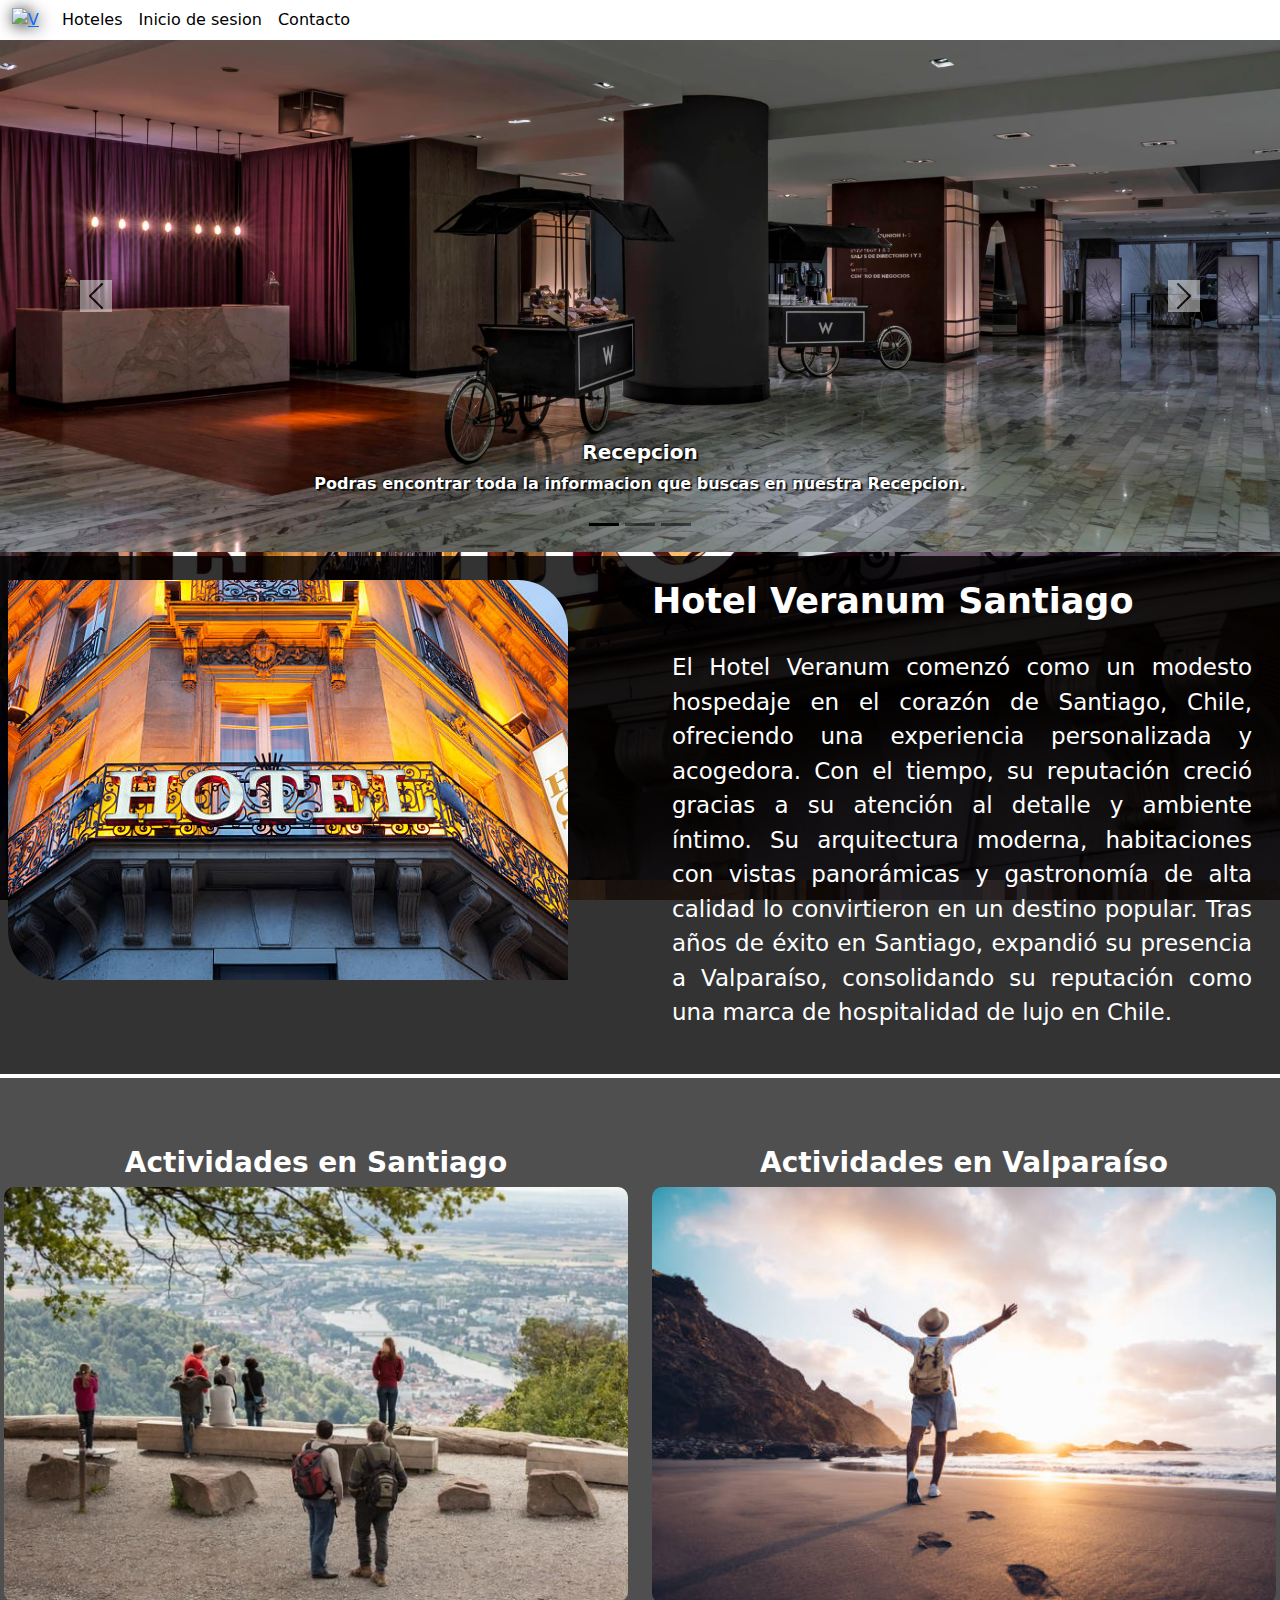
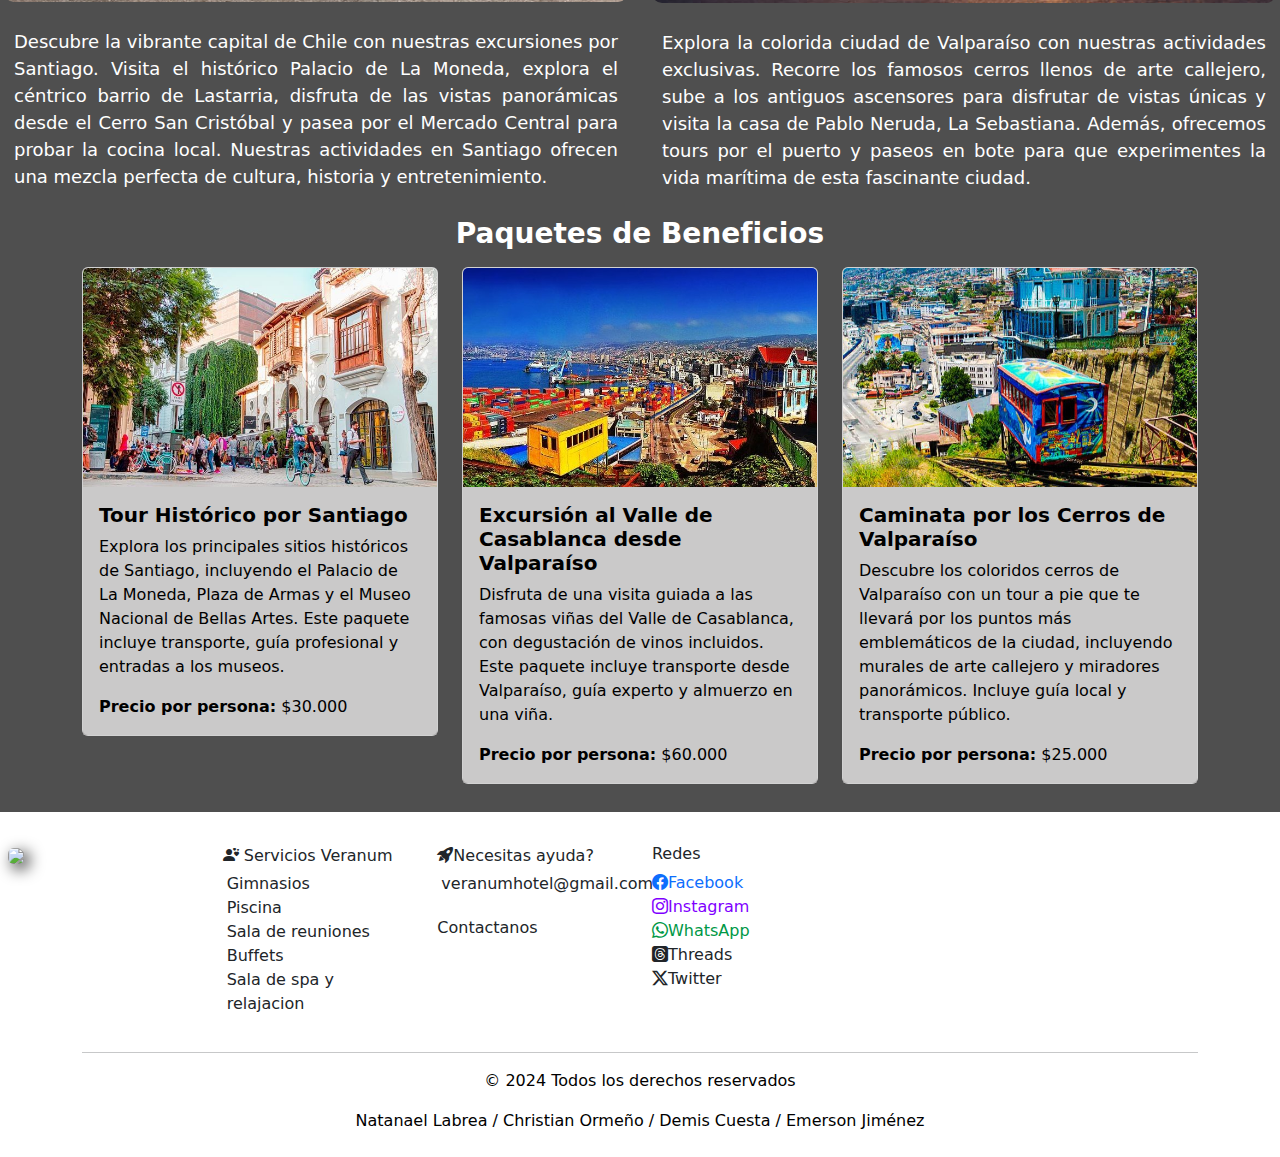
==== commit 06c86563: "pagina para prueba 2" ====
--- a/index.html
+++ b/index.html
@@ -235,8 +235,8 @@
       </div>
       <div class="container text-center">
         <hr>
-        <p>&copy; 2024 Todos los derechos reservados</p>
-        <p>Natanael Labrea / Christian Ormeño / Demis Cuesta / Emerson Jiménez</p>
+        <p style="color: black;">&copy; 2024 Todos los derechos reservados</p>
+      <p style="color: black;">Natanael Labrea / Christian Ormeño / Demis Cuesta / Emerson Jiménez</p>
       </div>
     </div>
   </footer>
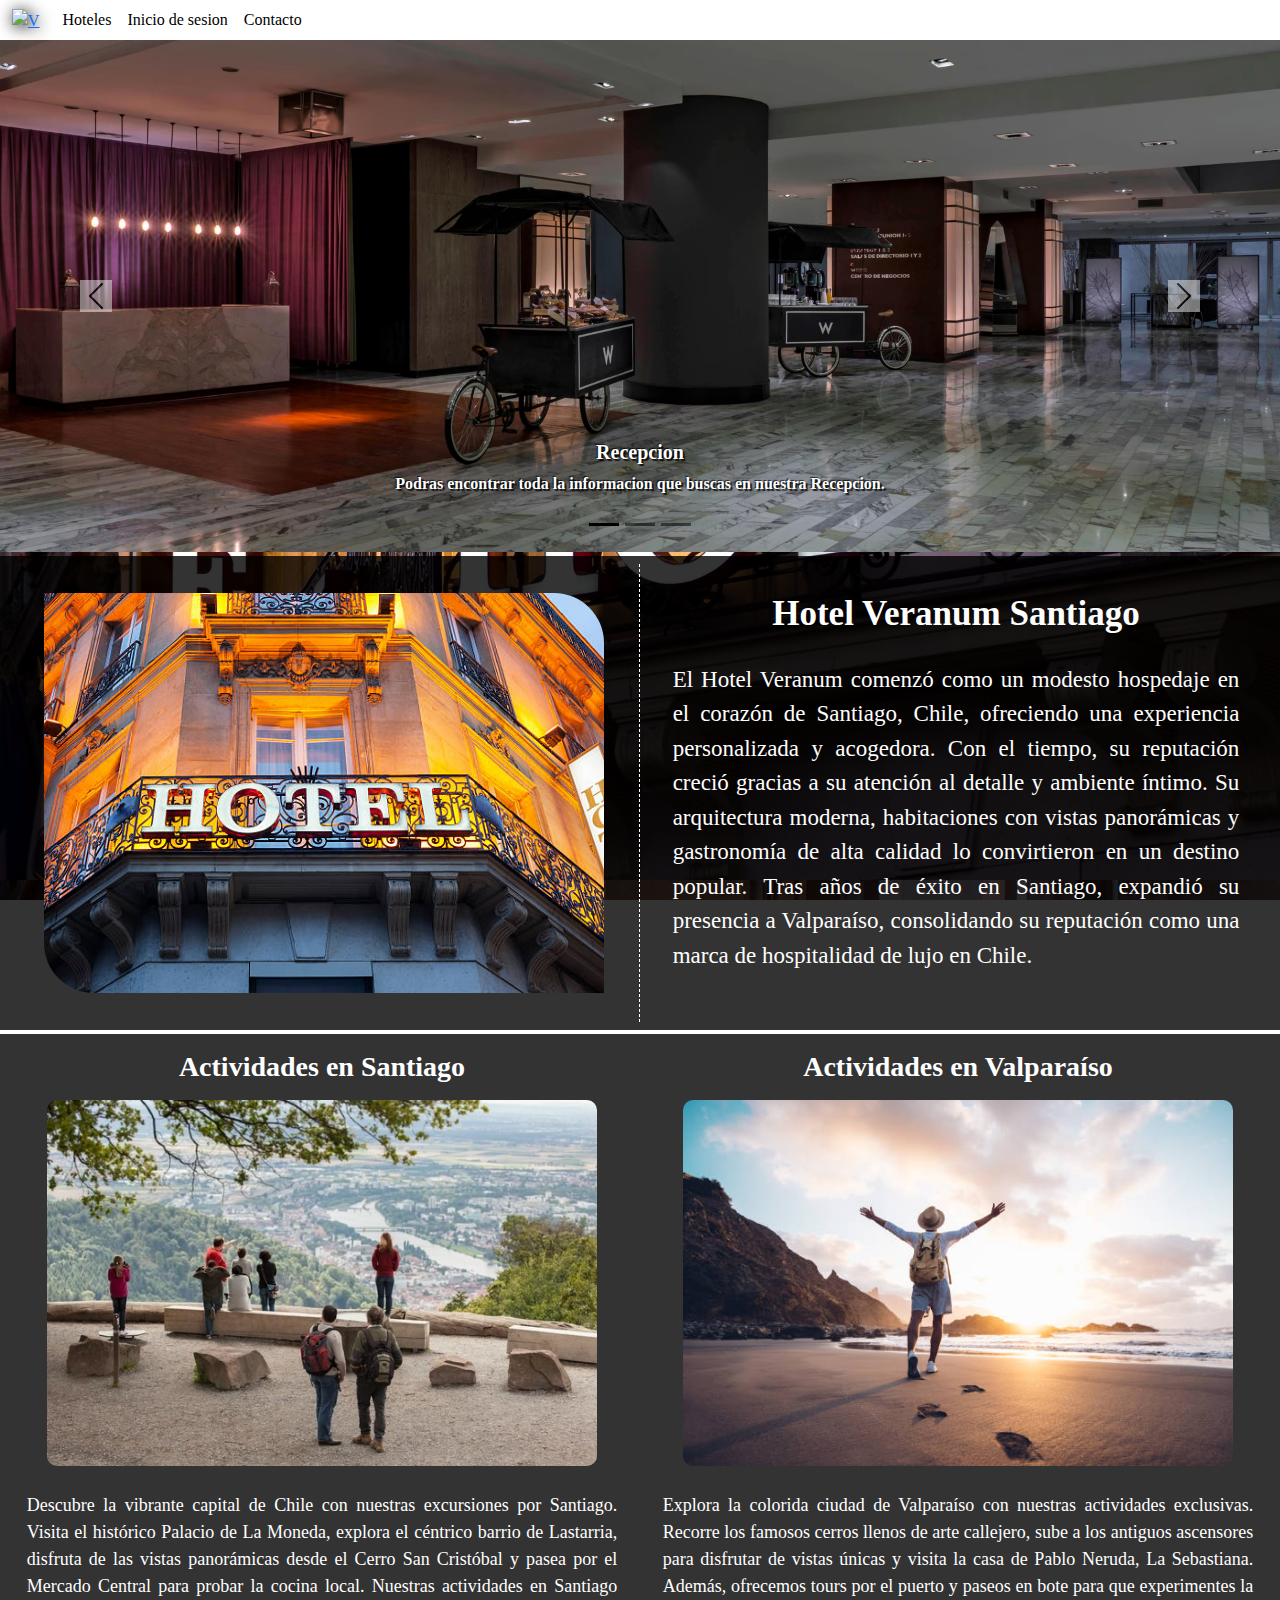
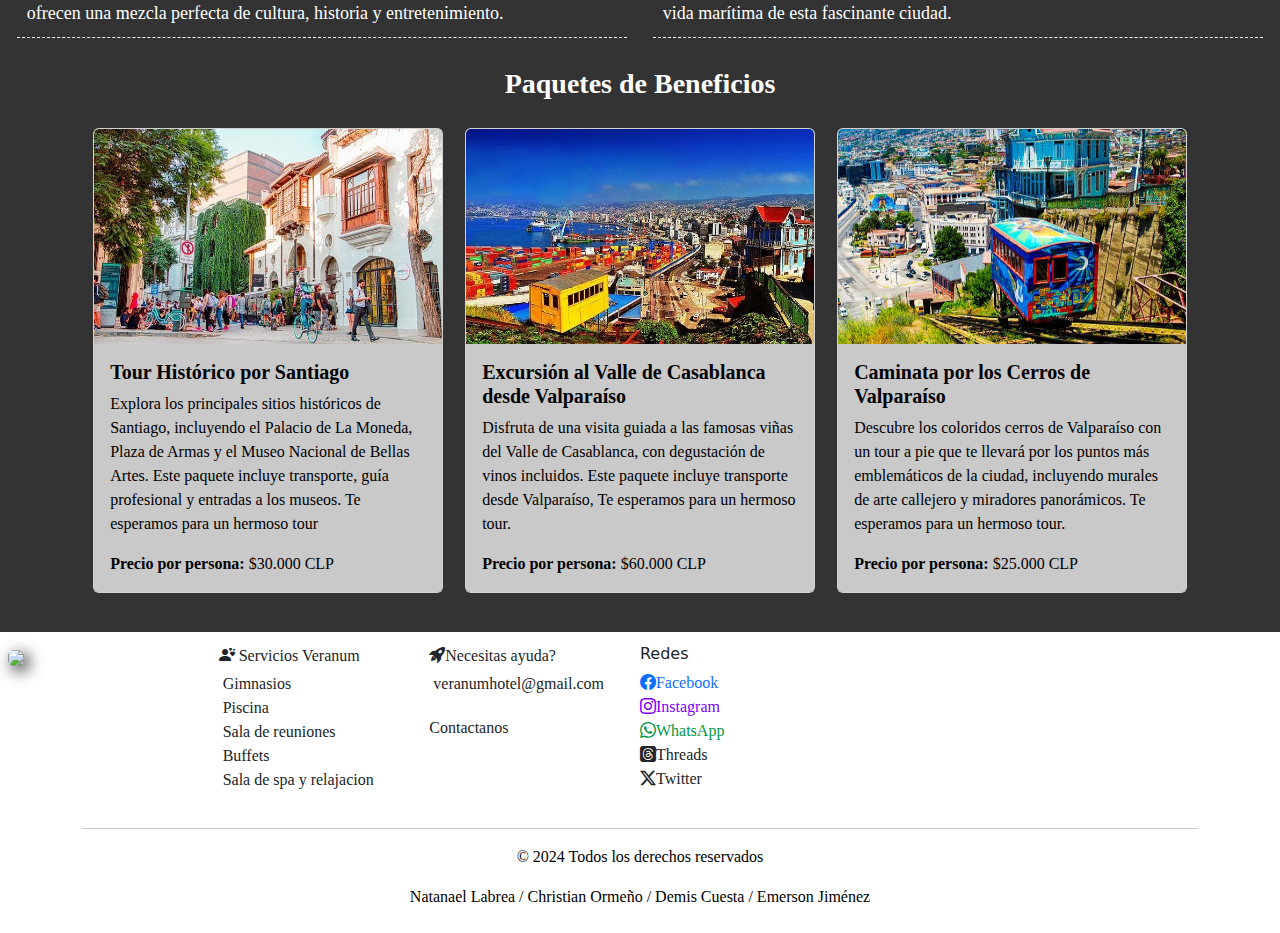
==== commit cdf91930: "actualizacion de orden de carpetas y componentes visuales" ====
--- a/index.html
+++ b/index.html
@@ -4,16 +4,17 @@
 <head>
   <meta charset="utf-8">
   <meta name="viewport" content="width=device-width, initial-scale=1">
-  <meta name="description"
-    content="Bienvenido a nuestro sitio web Veranum Hoteles, 
+  <meta name="description" content="Bienvenido a nuestro sitio web Veranum Hoteles, 
     podras encontrar toda la informacion que buscas respecto a hospedaje en santiago 
-    y/o ademas en regiones. Si deseeas pasar un dia agradable, compartir con familia y/o amigos este hotel es para ti.">
+    y/o ademas en regiones. Si deseeas pasar un dia agradable, 
+    compartir con familia y/o amigos este hotel es para ti.">
   <title> Home </title>
   <link href="https://cdn.jsdelivr.net/npm/bootstrap@5.3.3/dist/css/bootstrap.min.css" rel="stylesheet"
     integrity="sha384-QWTKZyjpPEjISv5WaRU9OFeRpok6YctnYmDr5pNlyT2bRjXh0JMhjY6hW+ALEwIH" crossorigin="anonymous">
   <link rel="stylesheet" href="https://cdn.jsdelivr.net/npm/bootstrap-icons@1.11.3/font/bootstrap-icons.min.css">
-  <link rel="stylesheet" href="file_general.css">
-  <link rel="stylesheet" href="index_responsive.css">
+  <link rel="stylesheet" href="css/file_general.css">
+  <link rel="stylesheet" href="css/index_responsive.css">
+  <link rel="stylesheet" href="css/responsive_hoteles.css">
   <link rel="icon" type="image/x-icon" href="images/V.png" />
 </head>
 
@@ -88,14 +89,14 @@
     </button>
   </div>
 
-  <div class="mt-1 p-2 container-fluid" style="background-color: rgba(0, 0, 0, 0.8);">
+  <div class="mt-1 p-2 container-fluid" style="background-color: rgba(0, 0, 0, 0.8); ">
     <div class="row">
-      <div class="col-sm-12 col-md-6 col-lg-6">
-        <img src="images/hotel1principal.jpg" alt="..." style="width:35em; height: 25em; border-radius: 0px 50px; "
-          class="responsive mt-3">
-      </div>
-
-      <div class="col-sm-12 col-md-6 col-lg-6">
+      <div class="col-sm-12 col-md-6 col-lg-6 adjuntar" style="border-right: 1px dashed white;">
+        <img src="images/hotel1principal.jpg" alt="..." style="width:35em; height: 25em; 
+        border-radius: 0px 50px; " class="responsive mt-3">
+      </div>
+
+      <div class="col-sm-12 col-md-6 col-lg-6 adjuntar">
         <a href="#" class="text-decoration-none text-dark">
           <h2 class="mt-3 titulo_global" style="font-size: 35px;">Hotel Veranum Santiago</h2>
         </a>
@@ -111,26 +112,26 @@
     </div>
   </div>
 
-  <div class=" mt-1 p-1 container-fluid mb-4" style="background-color: rgba(0, 0, 0, 0.691);">
+  <div class=" mt-1 p-1 container-fluid mb-1" style="background-color: rgba(0, 0, 0, 0.8);">
 
     <!-- Sección de actividades en Santiago y Valparaíso -->
-    <div class="row mt-5">
-      <div class="col-sm-12 col-md-6 col-lg-6 mt-3">
-        <h3 class="text-center">Actividades en Santiago</h3>
-        <img src="images/personamirador.jpg" alt="Santiago" style="width:100%; height:auto; border-radius: 10px;"
-          class="responsive mb-3">
-        <p style="font-size: 18px; text-align: justify; padding: 10px;">
+    <div class="row mt-0">
+      <div class="col-sm-12 col-md-6 col-lg-6 mt-3 adjuntar">
+        <h3 class="text-center mt-0 mb-3">Actividades en Santiago</h3>
+        <img src="images/personamirador.jpg" alt="Santiago" style="width:90%; height:auto; border-radius: 10px;"
+          class="img-fluid mb-3">
+        <p style="font-size: 18px; text-align: justify; padding: 10px;" class="bordes">
           Descubre la vibrante capital de Chile con nuestras excursiones por Santiago. Visita el histórico Palacio de La
           Moneda, explora el céntrico barrio de Lastarria, disfruta de las vistas panorámicas desde el Cerro San
           Cristóbal y pasea por el Mercado Central para probar la cocina local. Nuestras actividades en Santiago ofrecen
           una mezcla perfecta de cultura, historia y entretenimiento.
         </p>
       </div>
-      <div class="col-sm-12 col-md-6 col-lg-6 mt-3">
-        <h3 class="text-center">Actividades en Valparaíso</h3>
-        <img src="images/personaplaya (1).jpg" alt="Valparaíso" style="width:100%; height:auto; border-radius: 10px;"
-          class="responsive mb-3">
-        <p style="font-size: 18px; text-align: justify; padding: 10px;">
+      <div class="col-sm-12 col-md-6 col-lg-6 mt-3 adjuntar">
+        <h3 class="text-center mt-0 mb-3">Actividades en Valparaíso</h3>
+        <img src="images/personaplaya (1).jpg" alt="Valparaíso" style="width:90%; height:auto; border-radius: 10px;"
+          class="img-fluid mb-3">
+        <p style="font-size: 18px; text-align: justify; padding: 10px;" class="bordes">
           Explora la colorida ciudad de Valparaíso con nuestras actividades exclusivas. Recorre los famosos cerros
           llenos de arte callejero, sube a los antiguos ascensores para disfrutar de vistas únicas y visita la casa de
           Pablo Neruda, La Sebastiana. Además, ofrecemos tours por el puerto y paseos en bote para que experimentes la
@@ -138,45 +139,45 @@
         </p>
       </div>
     </div>
-    <div class="container mt-21">
+    <div class="container mt-0">
       <h3 class="text-center text-white">Paquetes de Beneficios</h3>
       <div class="row mt-3">
         <!-- Paquete 1: Tour Histórico por Santiago -->
-        <div class="col-sm-12 col-md-4 col-lg-4">
+        <div class="col-sm-12 col-md-12 col-lg-4 adjuntar">
           <div class="card mb-4">
             <img src="images/turisticosantiago.jpg" class="card-img-top" alt="Tour Histórico por Santiago">
-            <div class="card-body">
+            <div class="card-body ajustar_car_paquetes">
               <h5 class="card-title estilos_card_p">Tour Histórico por Santiago</h5>
               <p class="card-text estilos_card_p">Explora los principales sitios históricos de Santiago, incluyendo el
                 Palacio de La Moneda, Plaza de Armas y el Museo Nacional de Bellas Artes. Este paquete incluye
-                transporte, guía profesional y entradas a los museos.</p>
-              <p class="card-text estilos_card_p"><strong>Precio por persona:</strong> $30.000</p>
+                transporte, guía profesional y entradas a los museos. Te esperamos para un hermoso tour</p>
+              <p class="card-text estilos_card_p"><strong>Precio por persona:</strong> $30.000 CLP</p>
             </div>
           </div>
         </div>
         <!-- Paquete 2: Excursión al Valle de Casablanca desde Valparaíso -->
-        <div class="col-sm-12 col-md-4 col-lg-4">
+        <div class="col-sm-12 col-md-12 col-lg-4 adjuntar">
           <div class="card mb-4">
             <img src="images/tourvalpo.jpg" class="card-img-top" alt="Excursión al Valle de Casablanca">
-            <div class="card-body">
+            <div class="card-body ajustar_car_paquetes">
               <h5 class="card-title estilos_card_p">Excursión al Valle de Casablanca desde Valparaíso</h5>
               <p class="card-text estilos_card_p">Disfruta de una visita guiada a las famosas viñas del Valle de
-                Casablanca, con degustación de vinos incluidos. Este paquete incluye transporte desde Valparaíso, guía
-                experto y almuerzo en una viña.</p>
-              <p class="card-text estilos_card_p"><strong>Precio por persona:</strong> $60.000</p>
+                Casablanca, con degustación de vinos incluidos. Este paquete incluye transporte desde Valparaíso, Te
+                esperamos para un hermoso tour.</p>
+              <p class="card-text estilos_card_p"><strong>Precio por persona:</strong> $60.000 CLP </p>
             </div>
           </div>
         </div>
         <!-- Paquete 3: Caminata por los Cerros de Valparaíso -->
-        <div class="col-sm-12 col-md-4 col-lg-4">
+        <div class="col-sm-12 col-md-12 col-lg-4 adjuntar">
           <div class="card mb-0">
             <img src="images/valparaisocerro.jpg" class="card-img-top" alt="Caminata por los Cerros de Valparaíso">
-            <div class="card-body">
+            <div class="card-body ajustar_car_paquetes">
               <h5 class="card-title estilos_card_p">Caminata por los Cerros de Valparaíso</h5>
               <p class="card-text estilos_card_p">Descubre los coloridos cerros de Valparaíso con un tour a pie que te
                 llevará por los puntos más emblemáticos de la ciudad, incluyendo murales de arte callejero y miradores
-                panorámicos. Incluye guía local y transporte público.</p>
-              <p class="card-text estilos_card_p"><strong>Precio por persona:</strong> $25.000</p>
+                panorámicos. Te esperamos para un hermoso tour.</p>
+              <p class="card-text estilos_card_p"><strong>Precio por persona:</strong> $25.000 CLP </p>
             </div>
           </div>
         </div>
@@ -236,9 +237,8 @@
       <div class="container text-center">
         <hr>
         <p style="color: black;">&copy; 2024 Todos los derechos reservados</p>
-      <p style="color: black;">Natanael Labrea / Christian Ormeño / Demis Cuesta / Emerson Jiménez</p>
-      </div>
-    </div>
+        <p style="color: black;">Natanael Labrea / Christian Ormeño / Demis Cuesta / Emerson Jiménez</p>
+      </div>
   </footer>
 
   <script src="https://cdn.jsdelivr.net/npm/bootstrap@5.3.3/dist/js/bootstrap.bundle.min.js"
--- a/css/file_general.css
+++ b/css/file_general.css
@@ -0,0 +1,99 @@
+@font-face {
+    font-family: 'fuentetitulos';
+    src: url('/proyecto-web-duoc-main/fonts/fuentetitulos/PlayfairDisplay-Italic-VariableFont_wght.ttf') format('truetype');
+  }
+  @font-face {
+    font-family: 'fuenteparrafos';
+    src: url('/proyecto-web-duoc-main/fonts/fuenteparrafos/Dosis-VariableFont_wght.ttf') format('truetype');
+  }
+  
+  .generalbody {
+    background-image: url(../images/379773.jpg);
+    background-size: cover;
+    background-attachment: fixed;
+    background-position: center calc(50% - 20px);
+}
+
+:root {
+    --bs-gutter-x: 0;
+  }
+  
+.row {
+    --bs-gutter-x: 0;
+  }
+
+.nav-text {
+    color: black;
+}
+
+.form-box {
+    background-color: rgba(0, 0, 0, 0.8) !important;
+    box-shadow: 5px 5px 10px 3px rgb(0, 0, 0);
+}
+
+.btn-form {
+    background-color: #580205;
+    border: none;
+}
+
+.btn-form:hover {
+    background-color: #420204;
+}
+
+.btn-form:active {
+    background-color: #420204 !important;
+}
+
+.ftr-box {
+    background-color: #594c55d6;
+}
+
+div>ul>li>a:hover {
+    transform: scale(1.2) !important;
+    color: black !important;
+    font-weight: bold;
+}
+
+#logo:hover {
+    transform: scale(1.05) !important;
+    box-shadow: 1px 1px 10px black;
+}
+.carousel-control-next-icon, .carousel-control-prev-icon {
+    background-color: #420204;
+}
+.card-body {
+    background-color: #99979785;
+}
+
+h2,h5,h3{
+    font-family: 'fuentetitulos' !important;
+    color: white;
+    font-weight: bold;
+}
+p{
+    font-family: 'fuenteparrafos' !important;
+    color: white;
+}
+.estilos_card_p{
+color: black !important;
+}
+.contenedorCarucel{
+    font-weight: bold;
+    color: #ffffff ;
+    text-shadow: 1px 1px 1px rgba(0, 0, 0, 0.336),2px 2px 1px rgba(0, 0, 0, 0.774), -1px -1px 1px rgba(0, 0, 0, 0.774);
+}
+.adjuntar{
+margin: 0px auto !important;
+text-align: center !important;
+padding: 1%;
+}
+
+.bordes{
+    border-bottom: 1px dashed white;
+}
+.ajustar_car_paquetes{
+    text-align:start !important;
+}
+a{
+    font-family: 'fuenteparrafos' !important;
+}--- a/css/index_responsive.css
+++ b/css/index_responsive.css
@@ -0,0 +1,66 @@
+@media (max-width: 1200px) {
+    .col-sm-12.col-md-6.col-lg-6 .responsive {
+        max-width: 30em;
+        height: auto;
+    }
+
+    .p_card_global {
+        font-size: 1.3em !important;
+    }
+}
+
+@media (max-width: 992px) {
+    .col-sm-12.col-md-6.col-lg-6 .responsive {
+        max-width: 22em;
+        height: auto;
+    }
+
+    .p_card_global {
+        font-size: 1.05em !important;
+    }
+
+    .titulo_global {
+        font-size: 1.6em !important;
+    }
+}
+
+@media (max-width: 767px) {
+    .col-sm-12.col-md-6.col-lg-6 .responsive {
+        max-width: 33.2em;
+        height: auto;
+    }
+}
+
+/*-----------------------------------------------*/
+
+
+@media (max-width: 1200px) {
+    .col-sm-12.col-md-6.col-lg-6 .responsive2 {
+        max-width: 28em;
+        height: auto;
+    }
+}
+
+@media (max-width: 992px) {
+    .col-sm-12.col-md-6.col-lg-6 .responsive2 {
+        max-width: 22em;
+        height: auto;
+    }
+
+    .p_card_global {
+        font-size: 1.em !important;
+    }
+
+    .titulo_global {
+        font-size: 1.6em !important;
+
+    }
+
+}
+
+@media (max-width: 767px) {
+    .col-sm-12.col-md-6.col-lg-6 .responsive2 {
+        max-width: 33.2em;
+        height: auto;
+    }
+}--- a/css/responsive_hoteles.css
+++ b/css/responsive_hoteles.css
@@ -0,0 +1,36 @@
+@media (max-width: 1200px) {
+    .col-sm-12.col-md-6.col-lg-6 .responsive {
+        max-width: 30em;
+        height: auto;
+    }
+}
+
+@media (max-width: 1199px) {
+    .col-sm-12.col-md-6.col-lg-6 .responsive {
+        max-width: 27.5em;
+        height: auto;
+    }
+
+    .p_card_global {
+        font-size: 1.3em !important;
+    }
+}
+
+@media (max-width: 992px) {
+    .col-sm-12.col-md-6.col-lg-6 .responsive {
+        max-width: 20em;
+        height: auto;
+    }
+
+    .p_card_global {
+        font-size: 1.05em !important;
+    }
+
+}
+
+@media (max-width: 767px) {
+    .col-sm-12.col-md-6.col-lg-6 .responsive {
+        max-width: 32em;
+        height: auto;
+    }
+}